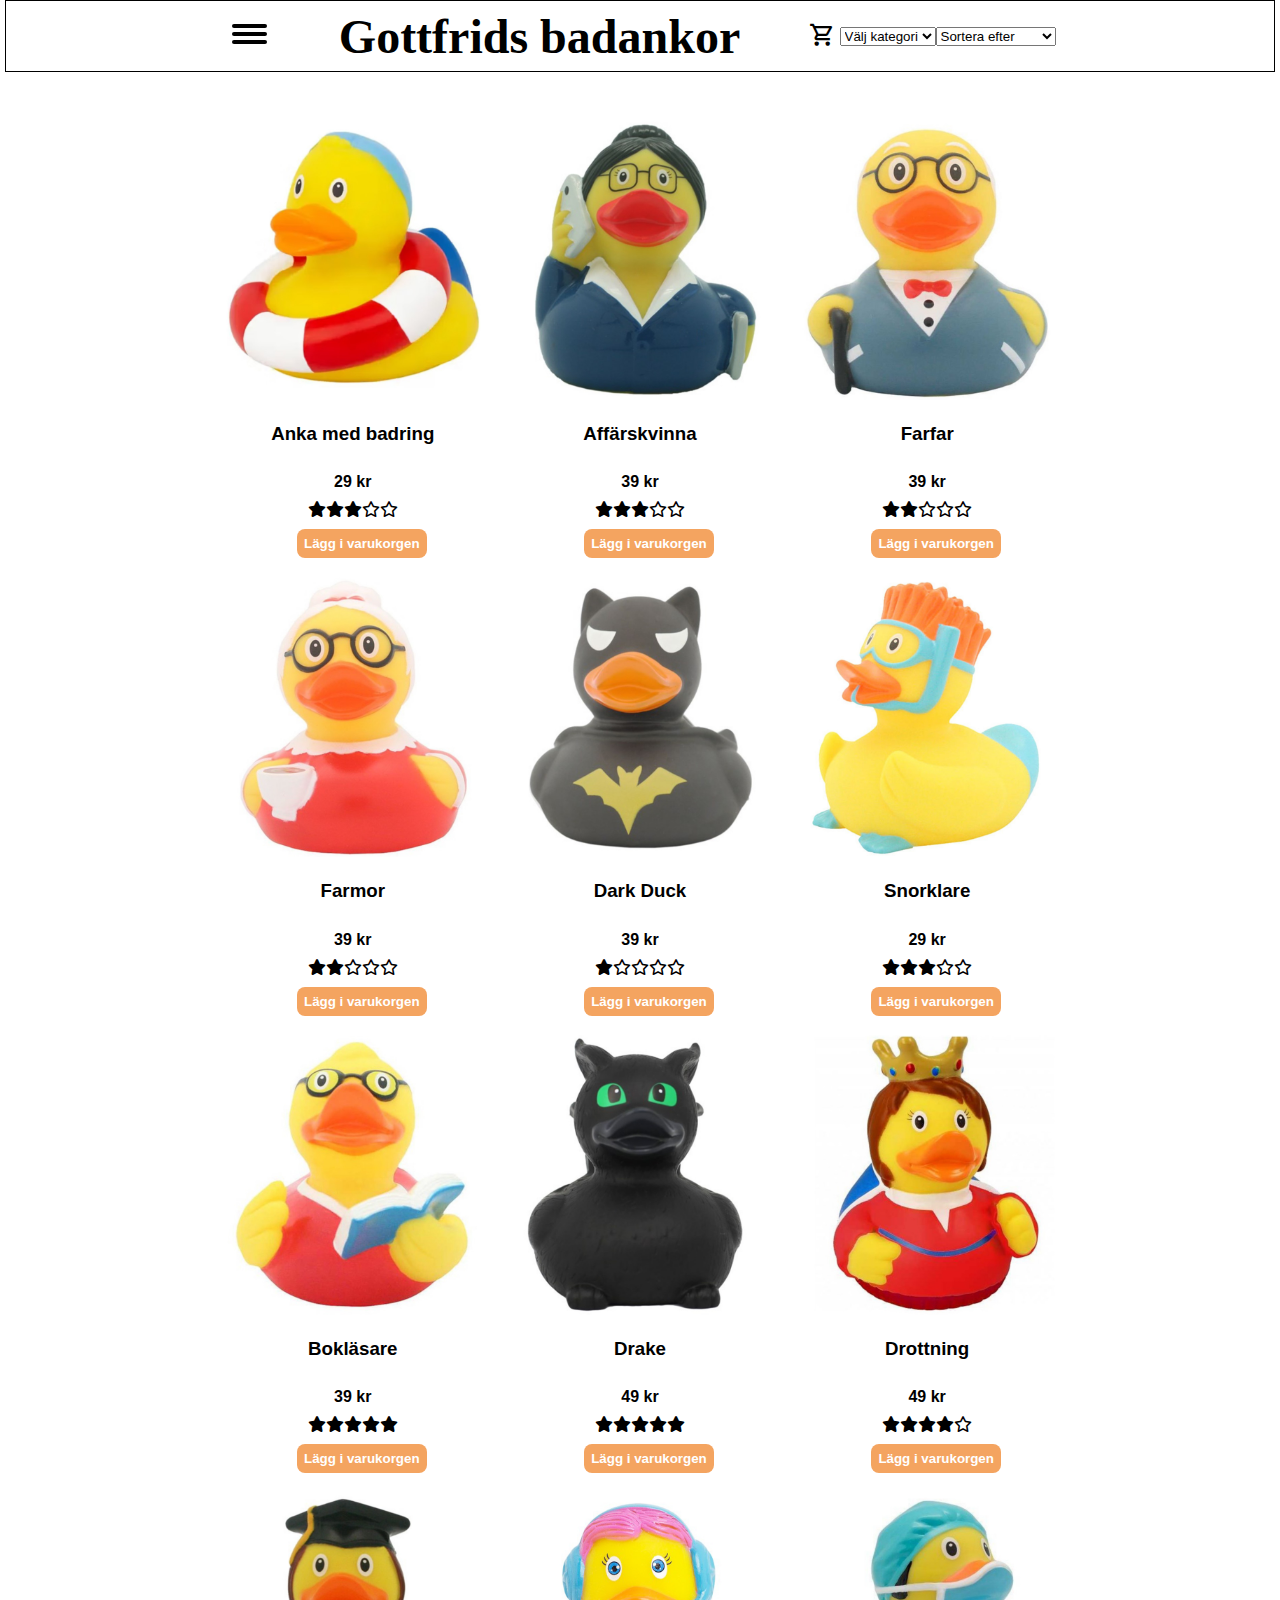
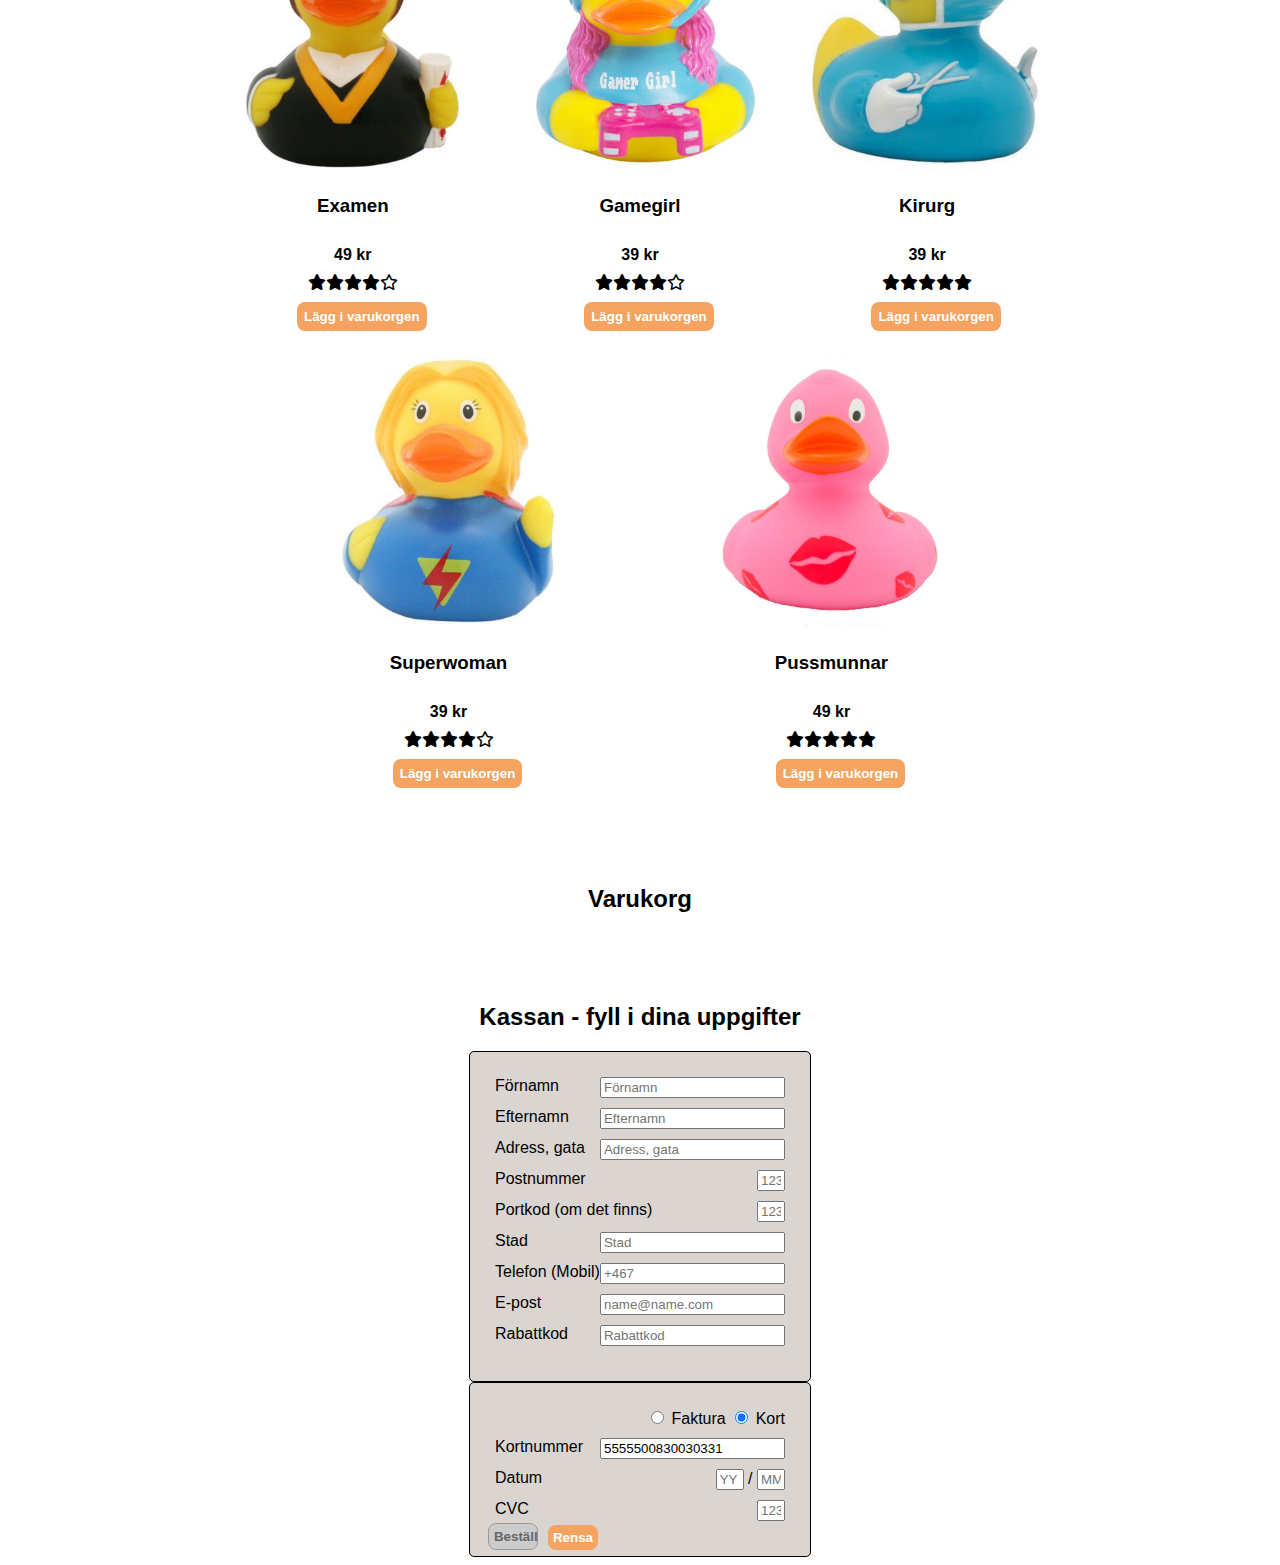
==== index.html @ aa9d6c92 "dropdown för sort och filter" ====
<!DOCTYPE html>
<html lang="en">
<head>
    <meta charset="UTF-8">
    <meta name="viewport" content="width=device-width, initial-scale=1.0">
    <meta property="og:title" content="">
    <meta property="og:description" content="">
    <meta property="og:image" content="">
    <link rel="stylesheet" href="css/style.css" type="text/css">
    <link rel="stylesheet" href="https://fonts.googleapis.com/css2?family=Material+Symbols+Outlined:opsz,wght,FILL,GRAD@24,400,0,0" /> <!--Shopping cart-->
    <link rel="stylesheet" href="https://fonts.googleapis.com/css2?family=Material+Symbols+Outlined:opsz,wght,FILL,GRAD@24,400,0,0" />
    <link rel="stylesheet" href="https://cdnjs.cloudflare.com/ajax/libs/font-awesome/6.0.0/css/all.min.css" crossorigin="anonymous">
    
    <title>Gottfrids badankor</title>
</head>
<body>
 <header>
  <nav>  
    <button id="toggleMenu" class="toggleMenu" aria-label="Öppna meny">
        <span></span>
        <span></span>
        <span></span>
      </button>
    <h1>Gottfrids badankor</h1>
    <div id="cartMenu" class="cart-menu"></div>
    <div id="cartContainer" class="cart-container"> <!-- New container for cart icon -->
      
      <a href="#cart">
          <button id="cartIcon" class="material-symbols-outlined cart-icon">
              shopping_cart
          </button>
      </a>
  </div>
  <!--
  <button id="sortAlphaBtn">Sortera efter namn</button>
  <button id="sortRatingUpBtn">Sortera upp efter rating</button>
  <button id="sortRatingDownBtn">Sortera ner efter rating</button>
  <button id="sortPriceUpBtn">Billigast först</button>
  <button id="sortPriceDownBtn">Dyrast först</button>
  <button id="girlBtn">Ankor tjejer</button>
  <button id="boyBtn">Ankor killar</button>
-->
 <form id="categoryForm">
  
    <select id="categorySelect" name="Välj kategori" placeholder="Välj kategori">
      <option selected disabled>Välj kategori</option>
      <option value="all">Alla</option>
      <option value="girl">Ankor tjejer</option>
      <option value="boy">Ankor killar</option>
    </select>
 </form> 

 <form id="sortForm">
  
    <select id="sortSelect">
      <option selected disabled>Sortera efter</option>
      <option value="nameAlpha">Namn</option>
      <option value="priceLowFirst">Lägsta pris</option>
      <option value="priceHighFirst">Högsta pris</option>
      <option value="ratingLowFirst">Lägsta rankning</option>
      <option value="ratingHighFirst">Högsta rankning</option>
    </select>
 </form> 
 
  
  
  </nav>
 </header>  
 <main>
  
 <section class="void-left">dd</section>


 <section class="main-pages"> 

  <!------------------------------------ PAGE 1 - items-page ----------------------------------->
  <article class="items-page">

    <div id="duckContainer" class="duck-container"></div>
    















   
  </article> 
<!------------------------------------ PAGE 2 - shopping-cart ----------------------------------->
  <article class="shopping-cart">

    <a name="shoppingcart"><h2>Varukorg</h2></a>
    <div id="cart"></div>
    











  </article>
  <!------------------------------------ PAGE 3 - customer-data ----------------------------------->
  <article class="customer-data">


    <div><a name="checkout"><h2>Kassan - fyll i dina uppgifter</h2></a></div>



    <form class="name-address-form">
      
        <label class="card-info">
          <span class="personal-id-text">Förnamn</span>
          <input type="text" name="name" placeholder="Förnamn">
        </label>
        <label class="card-info">
          <span class="personal-id-text">Efternamn</span>
          <input type="text" name="name" placeholder="Efternamn">
        </label>
        <label class="card-info">
          <span class="personal-id-text">Adress, gata</span>
          <input type="text" name="address" placeholder="Adress, gata">
        </label>
        <label class="card-info">
          <span class="personal-id-text">Postnummer</span>
          <input type="number" name="zip-code" class="small" placeholder="123">
        </label>
        <label class="card-info">
          <span class="personal-id-text">Portkod (om det finns)</span>
          <input type="number" name="door-code" class="small" placeholder="1234">
        </label>
        <label class="card-info">
          <span class="personal-id-text">Stad</span>
          <input type="text" name="city" placeholder="Stad">
        </label>
        <label class="card-info">
          <span class="personal-id-text">Telefon (Mobil)</span>
          <input type="tel" name="phone" placeholder="+467" >
        </label>
        <label class="card-info">
          <span class="personal-id-text">E-post</span>
          <input type="email" name="email" placeholder="name@name.com">
        </label>
        <label class="card-info">
          <span class="personal-id-text">Rabattkod</span>
          <input type="text" id="discountCode" name="rabattkod" placeholder="Rabattkod">
        </label>

     <!-- <div class="form-buttons">
        <label>
          <input class="cancel-button" type="reset" value="Rensa">
        </label>
        <label>
          <input class="request-button" type="submit" value="Gå vidare">
      </label>
  </div>-->
    </form>

    <form>
      <div class="payment-options">                                         <!-- Payment - options  -->
        <div class="selector">
          <input  type="radio" name="payment-option" value="invoice">      <!--Faktura INPUT-->
          <span>Faktura</span>                                            <!--Faktura Text-->
      
          <input type="radio" name="payment-option" value="2222405343248877" checked>         <!--Kort INPUT-->
          <span>Kort</span>                                                                   <!--Kort Text-->
        </div>
      
        <div class="invoice hidden" id="invoice">
          <span class="personal-id-text">Personnummer</span>                                         <!--Personnummer Text-->
          <input type="text" name="personal-id" id="personalId" value="19720404-1234">               <!--Personnummer INPUT-->
        </div>
      
        <div class="card" id="card">
          <label class="card-info">
            <span class="card-number-text">Kortnummer</span>                                             <!--Kortnummer Text-->
            <input type="number" id="creditCardNumber" value="5555500830030331">                            <!--Kortnummer INPUT-->
          </label>
          <label class="card-info">
            <span class="card-date-text">Datum</span>
            <input type="number" class="small" placeholder="YY" id="creditCardYear"> / <input type="number" class="small" placeholder="MM" id="creditCardMonth">
          </label>
          <label class="card-cvc">
            <span class="cvc-text">CVC</span>
            <input type="number" class="small" placeholder="123" id="creditCardCvc">
          </label>
        </div>
        <button class="order-btn" id="orderBtn" disabled>Beställ</button>
        <button class="cancel-btn" type="reset" id="cancelBtn">Rensa</button>
      
      </div>
  </form>
    
    
    
    










  </article>
</section>
 






 <section class="void-right">lorem ipsum</section>
</main>

<script type="module" src="js/script.js"></script>   
<!--<script type="module" src="js/hamburger.js"></script>  -->
</body>
</html>
---- css/style.css ----
header{display:flex;justify-content:center;z-index:10}nav{display:flex;flex-direction:row;justify-content:center;align-items:center;border:1px solid #000;background-color:#fff;width:99vw;position:fixed;margin:0;top:0}h1{font-family:"Times New Roman",Times,serif;font-size:2rem;padding-left:10%;padding-right:10%}.toggleMenu{border-radius:8px;border:0;cursor:pointer;padding:4px 8px;color:#fff;background:rgba(0,0,0,0)}.toggleMenu span{display:block;background-color:#000;width:35px;height:4px;border-radius:4px;margin-bottom:4px}.toggleMenuopen span:nth-child(2){display:none}.toggleMenuopen span:nth-child(1){transform:rotate(45deg)}.toggleMenuopen span:nth-child(3){transform:rotate(-45deg)}.material-symbols-outlined{background-color:rgba(0,0,0,0);border:0;font-size:28px}@media screen and (min-width: 640px){h1{font-size:3rem;padding-left:5%;padding-right:5%}nav{height:70px}}@media screen and (min-width: 800px){h1{font-size:3rem;padding-left:5%;padding-right:5%}}body{background-color:#fff;font-family:Arial,Helvetica,sans-serif}h2{text-align:center;padding-top:50px}.void-left{visibility:hidden}.void-right{visibility:hidden}.main-pages{padding-top:70px;display:flex;flex-direction:column;align-items:center}.number-box{width:30px}.plus-minus{display:flex;flex-direction:columns}.minus{background-color:#000;color:#fff;font-weight:bold;border:0;height:20px;width:20px;cursor:pointer}.plus{background-color:#000;color:#fff;font-weight:bold;border:0;height:20px;width:20px;cursor:pointer}.add-to-cart{background-color:#f4a460;color:#fff;font-weight:bold;border:0;margin-left:18px;padding:7px;border-radius:8px;cursor:pointer}.amount-between{display:flex;align-items:center;justify-content:center;width:20px;height:20px;border:none;text-align:center}.material-symbols-outlined{cursor:pointer}input::-webkit-outer-spin-button,input::-webkit-inner-spin-button{-webkit-appearance:none;margin:0}input[type=number]{-moz-appearance:textfield}.img-price-amount-info{display:flex;flex-direction:column;justify-content:center;align-items:center;margin:2px;padding-bottom:15px}.price{font-weight:bold;margin-top:10px;margin-bottom:10px}.rating{margin-bottom:10px}.cart{display:flex;flex-direction:row;align-items:center;justify-content:space-around;width:100%}.cart-text{display:flex;flex-direction:column;padding:10px}.total{font-weight:bold;border-top:1px solid #000;padding-top:10px}.total-menu{padding-right:5px}.checkout-btn{background-color:#f4a460;color:#fff;font-weight:bold;border:0;margin-left:18px;padding:7px;border-radius:8px;width:100px;cursor:pointer}.customer-form{display:grid;gap:10px;row-gap:20px;margin-left:16px;width:250px;font-size:1rem}.name-address-form{width:300px;border:1px solid #000;border-radius:5px;display:flex;flex-direction:column;justify-content:space-between;position:relative;padding:20px;padding-bottom:30px;background-color:#dad5d1}.payment-options{width:300px;border:1px solid #000;border-radius:5px;display:flex;flex-direction:column;justify-content:space-between;position:relative;padding:20px;padding-bottom:30px;background-color:#dad5d1}.selector{padding:5px;align-self:self-end}.invoice{padding:5px;align-self:self-end}.card{display:flex;flex-direction:column;justify-content:space-between;position:relative}.card-info{padding:5px;align-self:self-end}.card-cvc{padding:5px;align-self:self-end}.order-btn{background-color:#f4a460;color:#fff;font-weight:bold;border:0;margin-left:18px;padding:5px;border-radius:8px;width:50px;cursor:pointer;position:absolute;left:0;bottom:6px}.order-btn:disabled,button[disabled]{border:1px solid #999;background-color:#ccc;color:#666}.cancel-btn{background-color:#f4a460;color:#fff;font-weight:bold;border:0;margin-left:18px;padding:5px;border-radius:8px;width:50px;cursor:pointer;position:absolute;left:60px;bottom:6px}.personal-id-text{padding-left:25px;position:absolute;left:0}.hidden{display:none}.card-number-text{padding-left:5px;position:absolute;left:0}.card-date-text{padding-left:5px;position:absolute;left:0}.cvc-text{padding-left:5px;position:absolute;left:0}.small{width:20px}.go-to-pay{background-color:#f4a460;color:#fff;font-weight:bold;border:0;margin-left:18px;padding:7px;border-radius:8px;width:120px;cursor:pointer}.cart-container{position:relative}.cart-counter{position:absolute;top:-6px;right:0px;background-color:#f4a460;color:#fff;padding:2px 6px;border-radius:20px;font-size:.8rem;font-family:"Times New Roman",Times,serif}.cart-icon{transform:scale(1.1)}@media screen and (min-width: 640px){main{display:flex;flex-direction:row}.void-left{visibility:visible;width:15%;height:100vh}.void-right{visibility:visible;width:15%;height:100vh}.main-pages{width:70%;padding-top:100px}.duck-container{display:flex;flex-direction:row;justify-content:space-evenly;flex-wrap:wrap;padding:10px}}
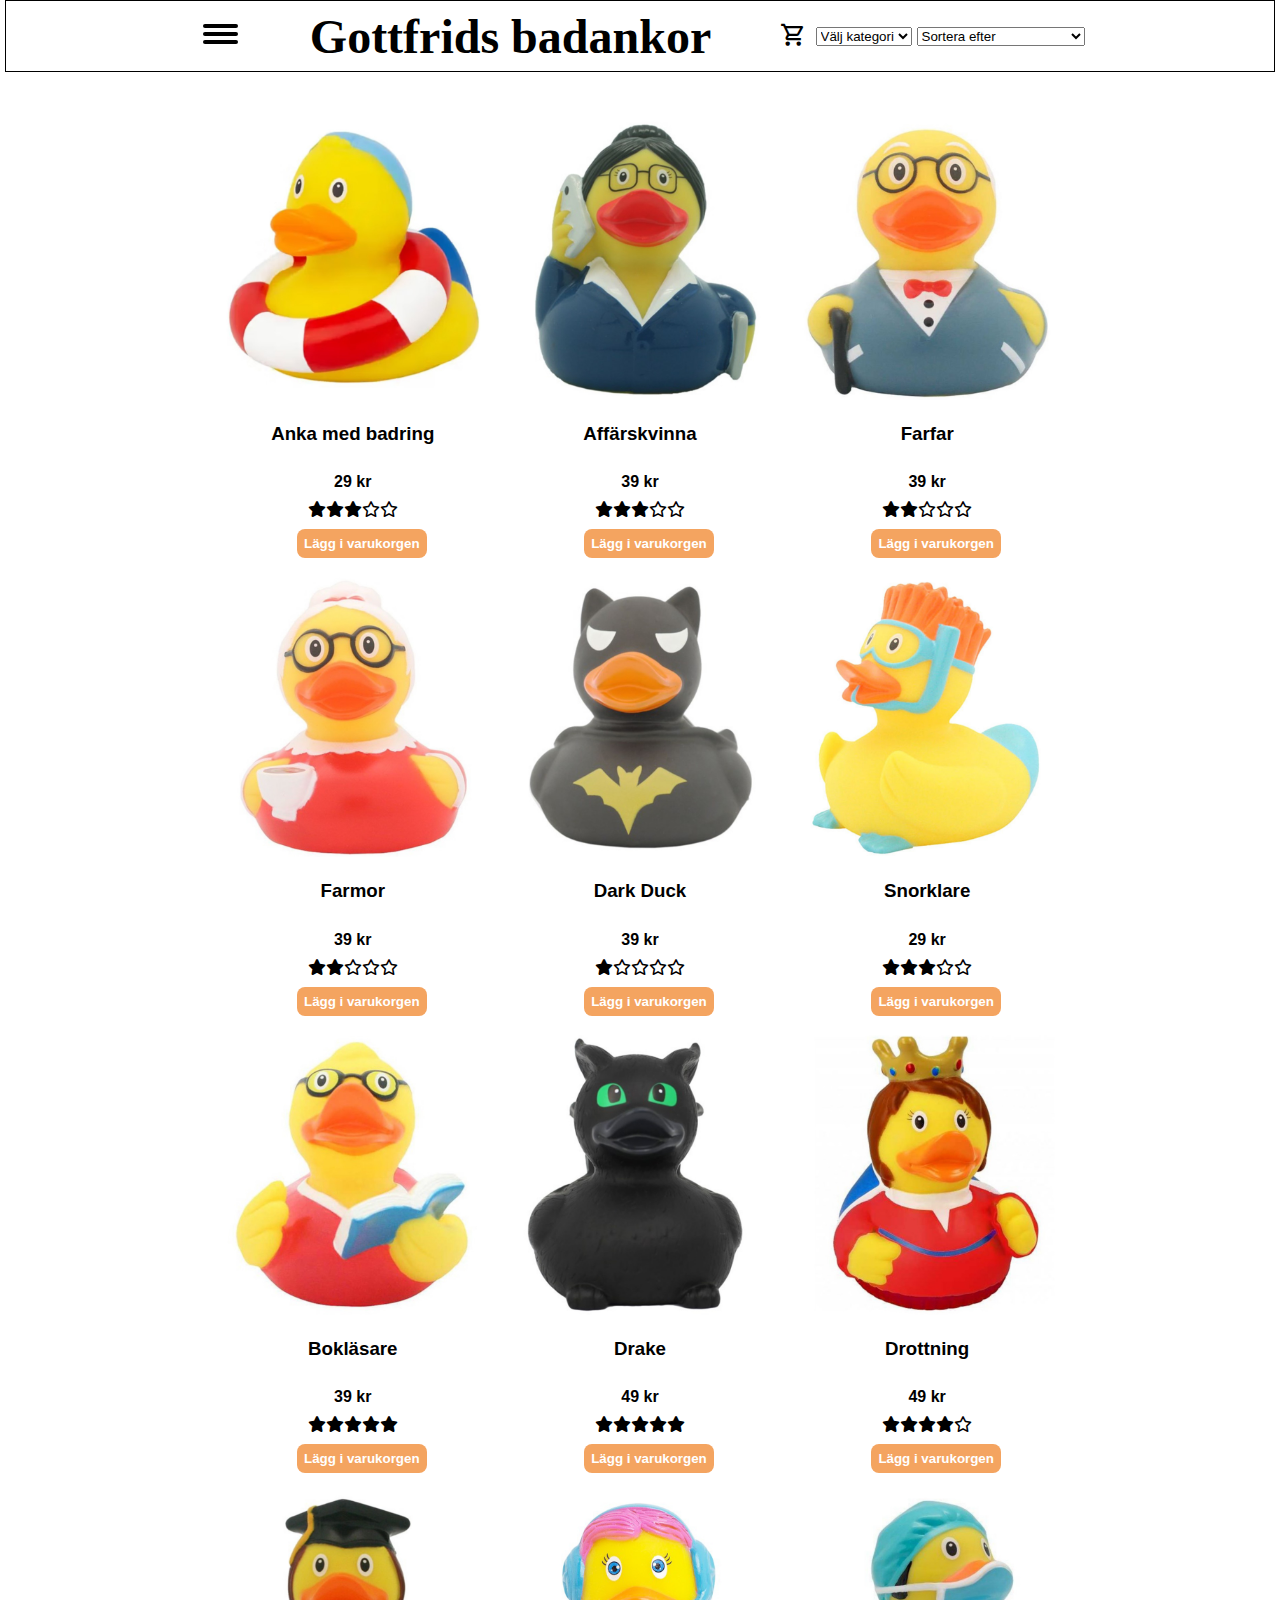
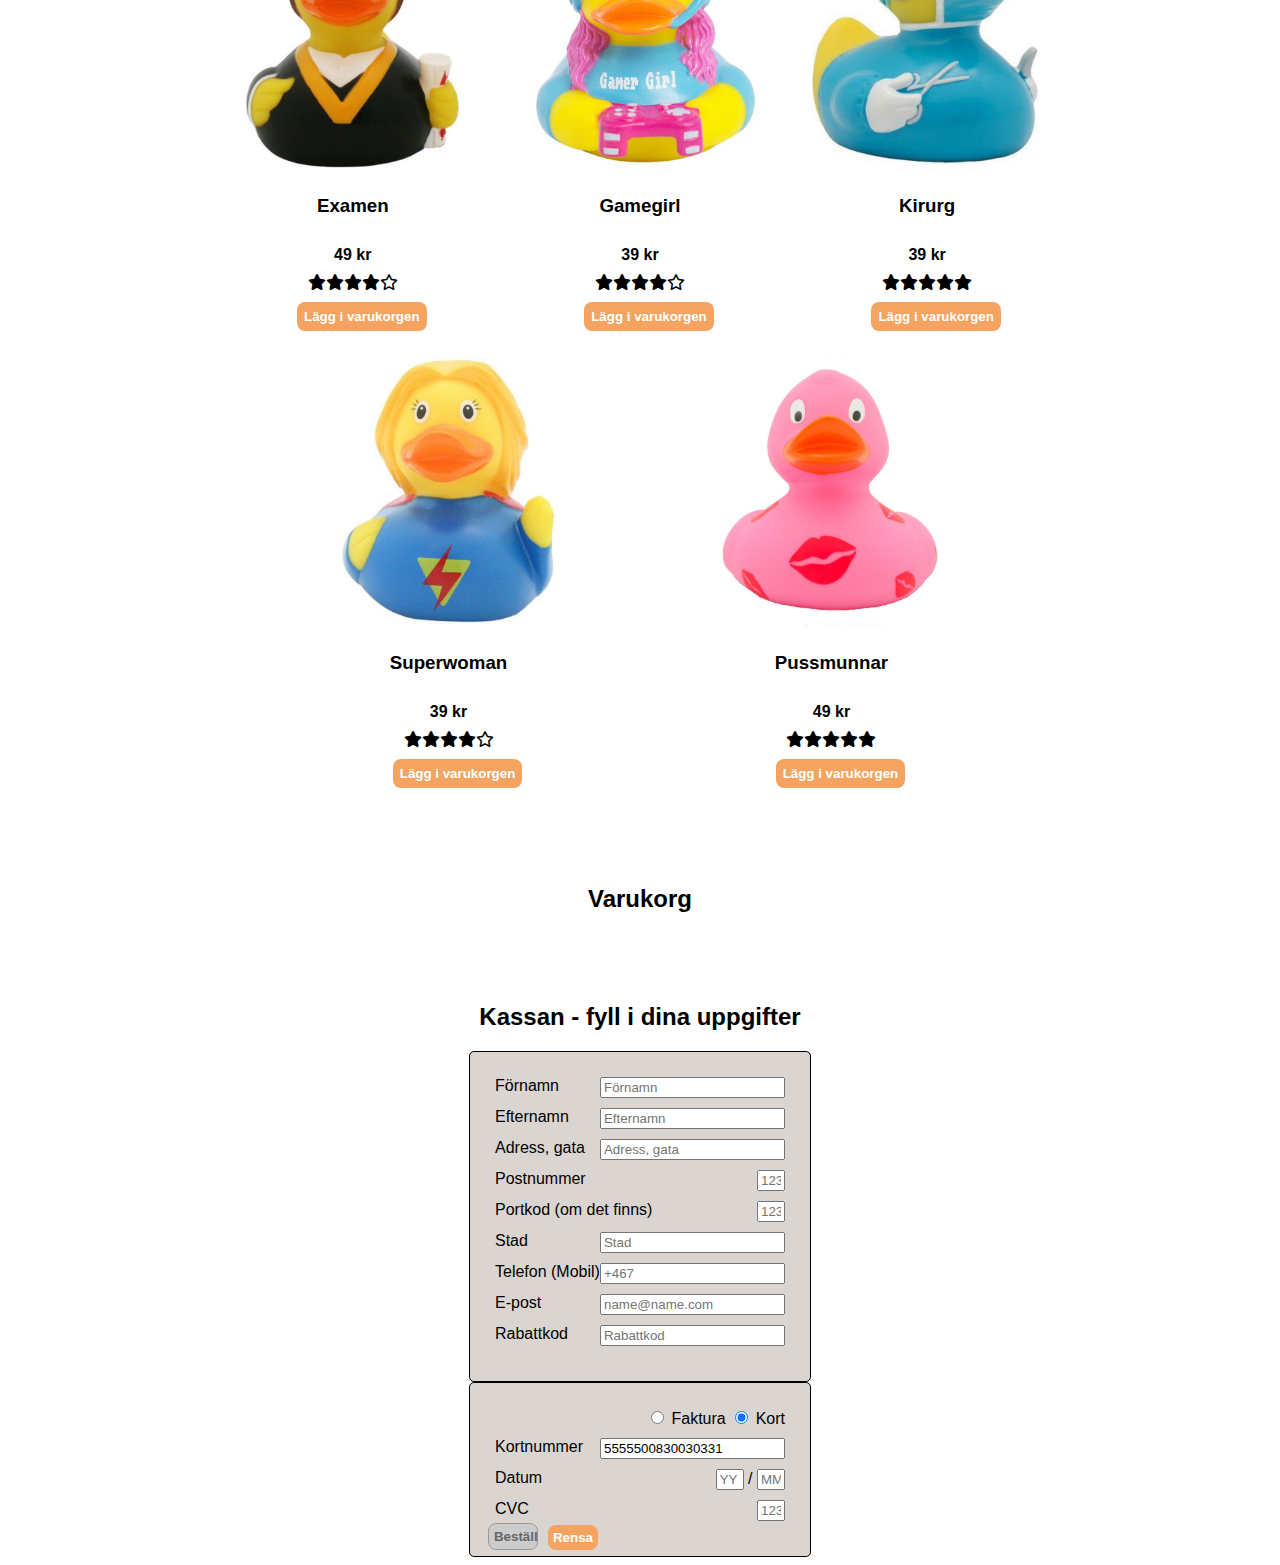
==== commit 1a0c6c35: "justeringar dropdown" ====
--- a/index.html
+++ b/index.html
@@ -31,38 +31,27 @@
           </button>
       </a>
   </div>
-  <!--
-  <button id="sortAlphaBtn">Sortera efter namn</button>
-  <button id="sortRatingUpBtn">Sortera upp efter rating</button>
-  <button id="sortRatingDownBtn">Sortera ner efter rating</button>
-  <button id="sortPriceUpBtn">Billigast först</button>
-  <button id="sortPriceDownBtn">Dyrast först</button>
-  <button id="girlBtn">Ankor tjejer</button>
-  <button id="boyBtn">Ankor killar</button>
--->
- <form id="categoryForm">
-  
+
+ <form id="categoryForm" class="form-drop-down">
     <select id="categorySelect" name="Välj kategori" placeholder="Välj kategori">
-      <option selected disabled>Välj kategori</option>
+      <option selected>Välj kategori</option>
       <option value="all">Alla</option>
       <option value="girl">Ankor tjejer</option>
       <option value="boy">Ankor killar</option>
     </select>
  </form> 
 
- <form id="sortForm">
-  
+ <form id="sortForm" class="form-drop-down">
     <select id="sortSelect">
-      <option selected disabled>Sortera efter</option>
-      <option value="nameAlpha">Namn</option>
+      <option selected>Sortera efter</option>
+      <option value="nameAlphaFirst">Namn alfabetisk ordning</option>
+      <option value="nameAlphaLast">Namn alfabetisk bakvänt</option>
       <option value="priceLowFirst">Lägsta pris</option>
       <option value="priceHighFirst">Högsta pris</option>
       <option value="ratingLowFirst">Lägsta rankning</option>
       <option value="ratingHighFirst">Högsta rankning</option>
     </select>
  </form> 
- 
-  
   
   </nav>
  </header>  
--- a/css/style.css
+++ b/css/style.css
@@ -1 +1 @@
-header{display:flex;justify-content:center;z-index:10}nav{display:flex;flex-direction:row;justify-content:center;align-items:center;border:1px solid #000;background-color:#fff;width:99vw;position:fixed;margin:0;top:0}h1{font-family:"Times New Roman",Times,serif;font-size:2rem;padding-left:10%;padding-right:10%}.toggleMenu{border-radius:8px;border:0;cursor:pointer;padding:4px 8px;color:#fff;background:rgba(0,0,0,0)}.toggleMenu span{display:block;background-color:#000;width:35px;height:4px;border-radius:4px;margin-bottom:4px}.toggleMenuopen span:nth-child(2){display:none}.toggleMenuopen span:nth-child(1){transform:rotate(45deg)}.toggleMenuopen span:nth-child(3){transform:rotate(-45deg)}.material-symbols-outlined{background-color:rgba(0,0,0,0);border:0;font-size:28px}@media screen and (min-width: 640px){h1{font-size:3rem;padding-left:5%;padding-right:5%}nav{height:70px}}@media screen and (min-width: 800px){h1{font-size:3rem;padding-left:5%;padding-right:5%}}body{background-color:#fff;font-family:Arial,Helvetica,sans-serif}h2{text-align:center;padding-top:50px}.void-left{visibility:hidden}.void-right{visibility:hidden}.main-pages{padding-top:70px;display:flex;flex-direction:column;align-items:center}.number-box{width:30px}.plus-minus{display:flex;flex-direction:columns}.minus{background-color:#000;color:#fff;font-weight:bold;border:0;height:20px;width:20px;cursor:pointer}.plus{background-color:#000;color:#fff;font-weight:bold;border:0;height:20px;width:20px;cursor:pointer}.add-to-cart{background-color:#f4a460;color:#fff;font-weight:bold;border:0;margin-left:18px;padding:7px;border-radius:8px;cursor:pointer}.amount-between{display:flex;align-items:center;justify-content:center;width:20px;height:20px;border:none;text-align:center}.material-symbols-outlined{cursor:pointer}input::-webkit-outer-spin-button,input::-webkit-inner-spin-button{-webkit-appearance:none;margin:0}input[type=number]{-moz-appearance:textfield}.img-price-amount-info{display:flex;flex-direction:column;justify-content:center;align-items:center;margin:2px;padding-bottom:15px}.price{font-weight:bold;margin-top:10px;margin-bottom:10px}.rating{margin-bottom:10px}.cart{display:flex;flex-direction:row;align-items:center;justify-content:space-around;width:100%}.cart-text{display:flex;flex-direction:column;padding:10px}.total{font-weight:bold;border-top:1px solid #000;padding-top:10px}.total-menu{padding-right:5px}.checkout-btn{background-color:#f4a460;color:#fff;font-weight:bold;border:0;margin-left:18px;padding:7px;border-radius:8px;width:100px;cursor:pointer}.customer-form{display:grid;gap:10px;row-gap:20px;margin-left:16px;width:250px;font-size:1rem}.name-address-form{width:300px;border:1px solid #000;border-radius:5px;display:flex;flex-direction:column;justify-content:space-between;position:relative;padding:20px;padding-bottom:30px;background-color:#dad5d1}.payment-options{width:300px;border:1px solid #000;border-radius:5px;display:flex;flex-direction:column;justify-content:space-between;position:relative;padding:20px;padding-bottom:30px;background-color:#dad5d1}.selector{padding:5px;align-self:self-end}.invoice{padding:5px;align-self:self-end}.card{display:flex;flex-direction:column;justify-content:space-between;position:relative}.card-info{padding:5px;align-self:self-end}.card-cvc{padding:5px;align-self:self-end}.order-btn{background-color:#f4a460;color:#fff;font-weight:bold;border:0;margin-left:18px;padding:5px;border-radius:8px;width:50px;cursor:pointer;position:absolute;left:0;bottom:6px}.order-btn:disabled,button[disabled]{border:1px solid #999;background-color:#ccc;color:#666}.cancel-btn{background-color:#f4a460;color:#fff;font-weight:bold;border:0;margin-left:18px;padding:5px;border-radius:8px;width:50px;cursor:pointer;position:absolute;left:60px;bottom:6px}.personal-id-text{padding-left:25px;position:absolute;left:0}.hidden{display:none}.card-number-text{padding-left:5px;position:absolute;left:0}.card-date-text{padding-left:5px;position:absolute;left:0}.cvc-text{padding-left:5px;position:absolute;left:0}.small{width:20px}.go-to-pay{background-color:#f4a460;color:#fff;font-weight:bold;border:0;margin-left:18px;padding:7px;border-radius:8px;width:120px;cursor:pointer}.cart-container{position:relative}.cart-counter{position:absolute;top:-6px;right:0px;background-color:#f4a460;color:#fff;padding:2px 6px;border-radius:20px;font-size:.8rem;font-family:"Times New Roman",Times,serif}.cart-icon{transform:scale(1.1)}@media screen and (min-width: 640px){main{display:flex;flex-direction:row}.void-left{visibility:visible;width:15%;height:100vh}.void-right{visibility:visible;width:15%;height:100vh}.main-pages{width:70%;padding-top:100px}.duck-container{display:flex;flex-direction:row;justify-content:space-evenly;flex-wrap:wrap;padding:10px}}+header{display:flex;justify-content:center;z-index:10}nav{display:flex;flex-direction:row;justify-content:center;align-items:center;border:1px solid #000;background-color:#fff;width:99vw;position:fixed;margin:0;top:0}.form-drop-down{padding-left:5px}h1{font-family:"Times New Roman",Times,serif;font-size:2rem;padding-left:10%;padding-right:10%}.toggleMenu{border-radius:8px;border:0;cursor:pointer;padding:4px 8px;color:#fff;background:rgba(0,0,0,0)}.toggleMenu span{display:block;background-color:#000;width:35px;height:4px;border-radius:4px;margin-bottom:4px}.toggleMenuopen span:nth-child(2){display:none}.toggleMenuopen span:nth-child(1){transform:rotate(45deg)}.toggleMenuopen span:nth-child(3){transform:rotate(-45deg)}.material-symbols-outlined{background-color:rgba(0,0,0,0);border:0;font-size:28px}@media screen and (min-width: 640px){h1{font-size:3rem;padding-left:5%;padding-right:5%}nav{height:70px}}@media screen and (min-width: 800px){h1{font-size:3rem;padding-left:5%;padding-right:5%}}body{background-color:#fff;font-family:Arial,Helvetica,sans-serif}h2{text-align:center;padding-top:50px}.void-left{visibility:hidden}.void-right{visibility:hidden}.main-pages{padding-top:70px;display:flex;flex-direction:column;align-items:center}.number-box{width:30px}.plus-minus{display:flex;flex-direction:columns}.minus{background-color:#000;color:#fff;font-weight:bold;border:0;height:20px;width:20px;cursor:pointer}.plus{background-color:#000;color:#fff;font-weight:bold;border:0;height:20px;width:20px;cursor:pointer}.add-to-cart{background-color:#f4a460;color:#fff;font-weight:bold;border:0;margin-left:18px;padding:7px;border-radius:8px;cursor:pointer}.amount-between{display:flex;align-items:center;justify-content:center;width:20px;height:20px;border:none;text-align:center}.material-symbols-outlined{cursor:pointer}input::-webkit-outer-spin-button,input::-webkit-inner-spin-button{-webkit-appearance:none;margin:0}input[type=number]{-moz-appearance:textfield}.img-price-amount-info{display:flex;flex-direction:column;justify-content:center;align-items:center;margin:2px;padding-bottom:15px}.price{font-weight:bold;margin-top:10px;margin-bottom:10px}.rating{margin-bottom:10px}.cart{display:flex;flex-direction:row;align-items:center;justify-content:space-around;width:100%}.cart-text{display:flex;flex-direction:column;padding:10px}.total{font-weight:bold;border-top:1px solid #000;padding-top:10px}.total-menu{padding-right:5px}.checkout-btn{background-color:#f4a460;color:#fff;font-weight:bold;border:0;margin-left:18px;padding:7px;border-radius:8px;width:100px;cursor:pointer}.customer-form{display:grid;gap:10px;row-gap:20px;margin-left:16px;width:250px;font-size:1rem}.name-address-form{width:300px;border:1px solid #000;border-radius:5px;display:flex;flex-direction:column;justify-content:space-between;position:relative;padding:20px;padding-bottom:30px;background-color:#dad5d1}.payment-options{width:300px;border:1px solid #000;border-radius:5px;display:flex;flex-direction:column;justify-content:space-between;position:relative;padding:20px;padding-bottom:30px;background-color:#dad5d1}.selector{padding:5px;align-self:self-end}.invoice{padding:5px;align-self:self-end}.card{display:flex;flex-direction:column;justify-content:space-between;position:relative}.card-info{padding:5px;align-self:self-end}.card-cvc{padding:5px;align-self:self-end}.order-btn{background-color:#f4a460;color:#fff;font-weight:bold;border:0;margin-left:18px;padding:5px;border-radius:8px;width:50px;cursor:pointer;position:absolute;left:0;bottom:6px}.order-btn:disabled,button[disabled]{border:1px solid #999;background-color:#ccc;color:#666}.cancel-btn{background-color:#f4a460;color:#fff;font-weight:bold;border:0;margin-left:18px;padding:5px;border-radius:8px;width:50px;cursor:pointer;position:absolute;left:60px;bottom:6px}.personal-id-text{padding-left:25px;position:absolute;left:0}.hidden{display:none}.card-number-text{padding-left:5px;position:absolute;left:0}.card-date-text{padding-left:5px;position:absolute;left:0}.cvc-text{padding-left:5px;position:absolute;left:0}.small{width:20px}.go-to-pay{background-color:#f4a460;color:#fff;font-weight:bold;border:0;margin-left:18px;padding:7px;border-radius:8px;width:120px;cursor:pointer}.cart-container{position:relative}.cart-counter{position:absolute;top:-6px;right:0px;background-color:#f4a460;color:#fff;padding:2px 6px;border-radius:20px;font-size:.8rem;font-family:"Times New Roman",Times,serif}.cart-icon{transform:scale(1.1)}@media screen and (min-width: 640px){main{display:flex;flex-direction:row}.void-left{visibility:visible;width:15%;height:100vh}.void-right{visibility:visible;width:15%;height:100vh}.main-pages{width:70%;padding-top:100px}.duck-container{display:flex;flex-direction:row;justify-content:space-evenly;flex-wrap:wrap;padding:10px}}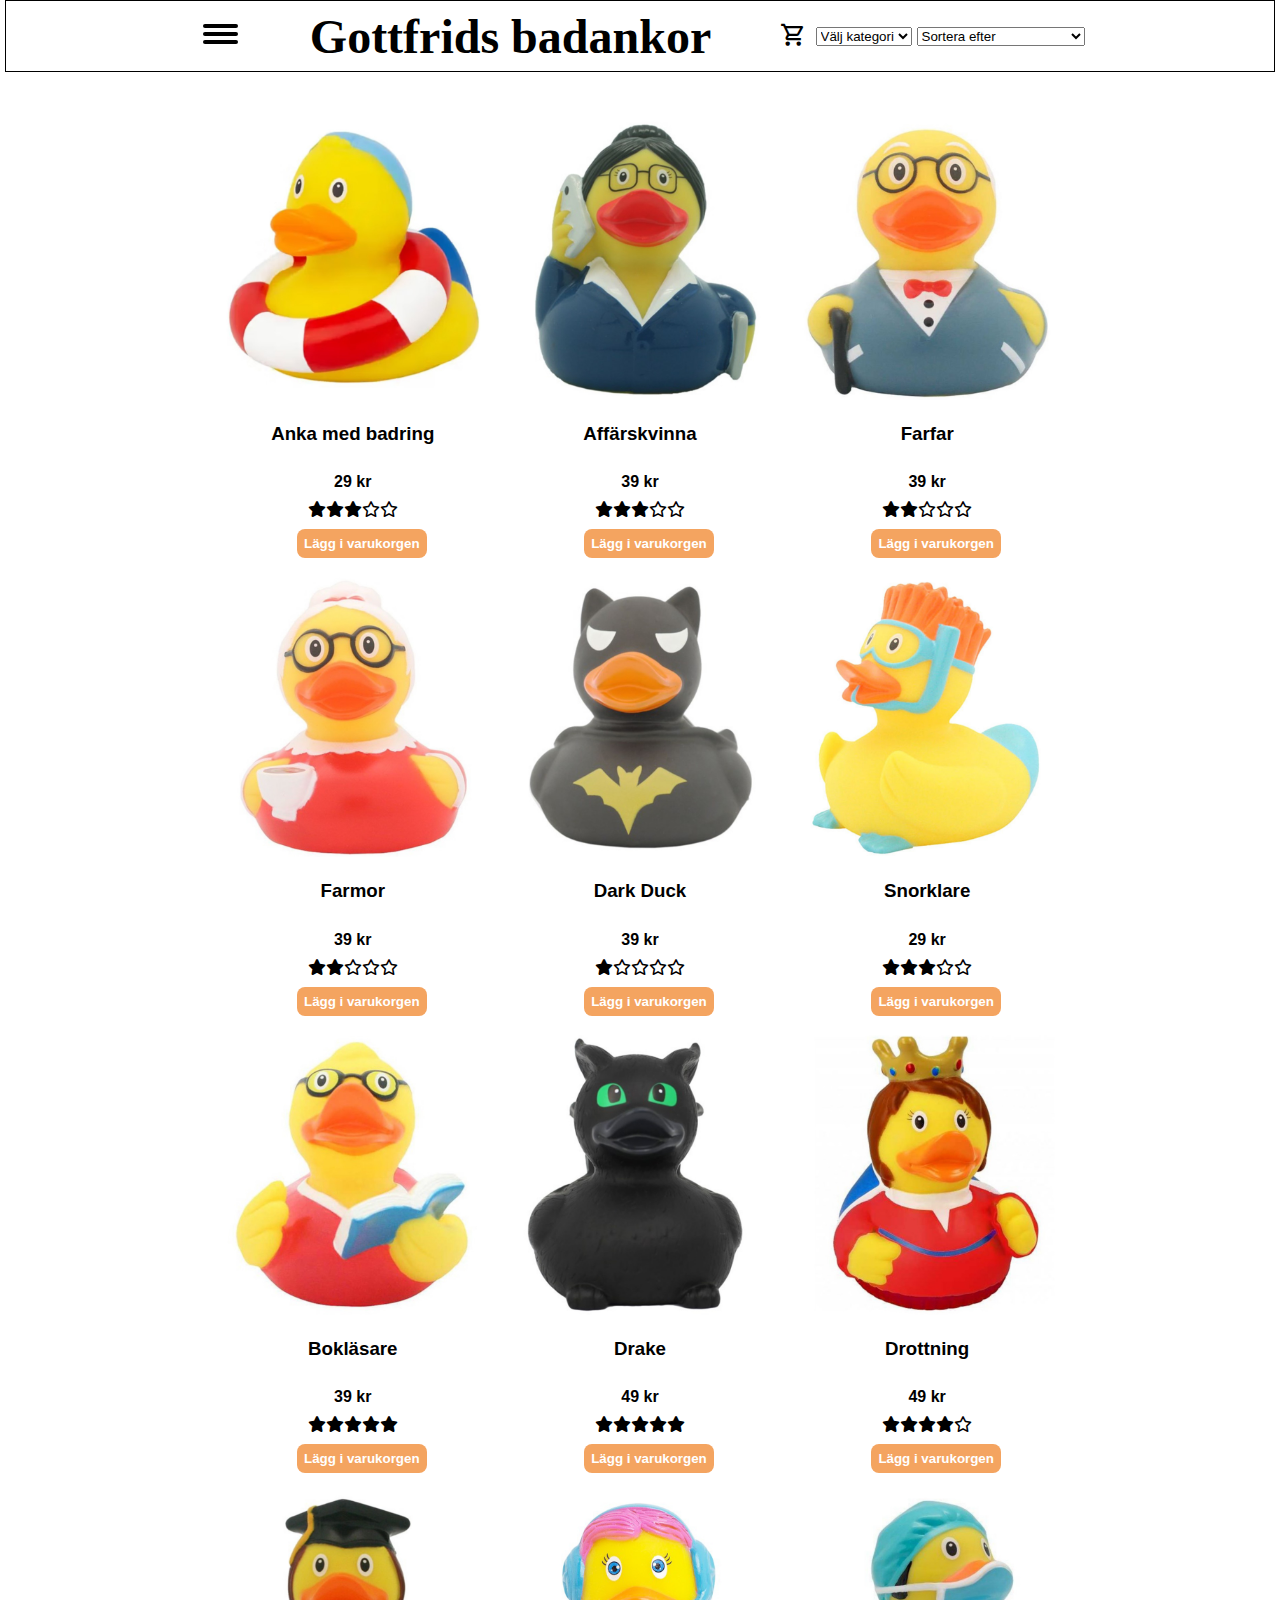
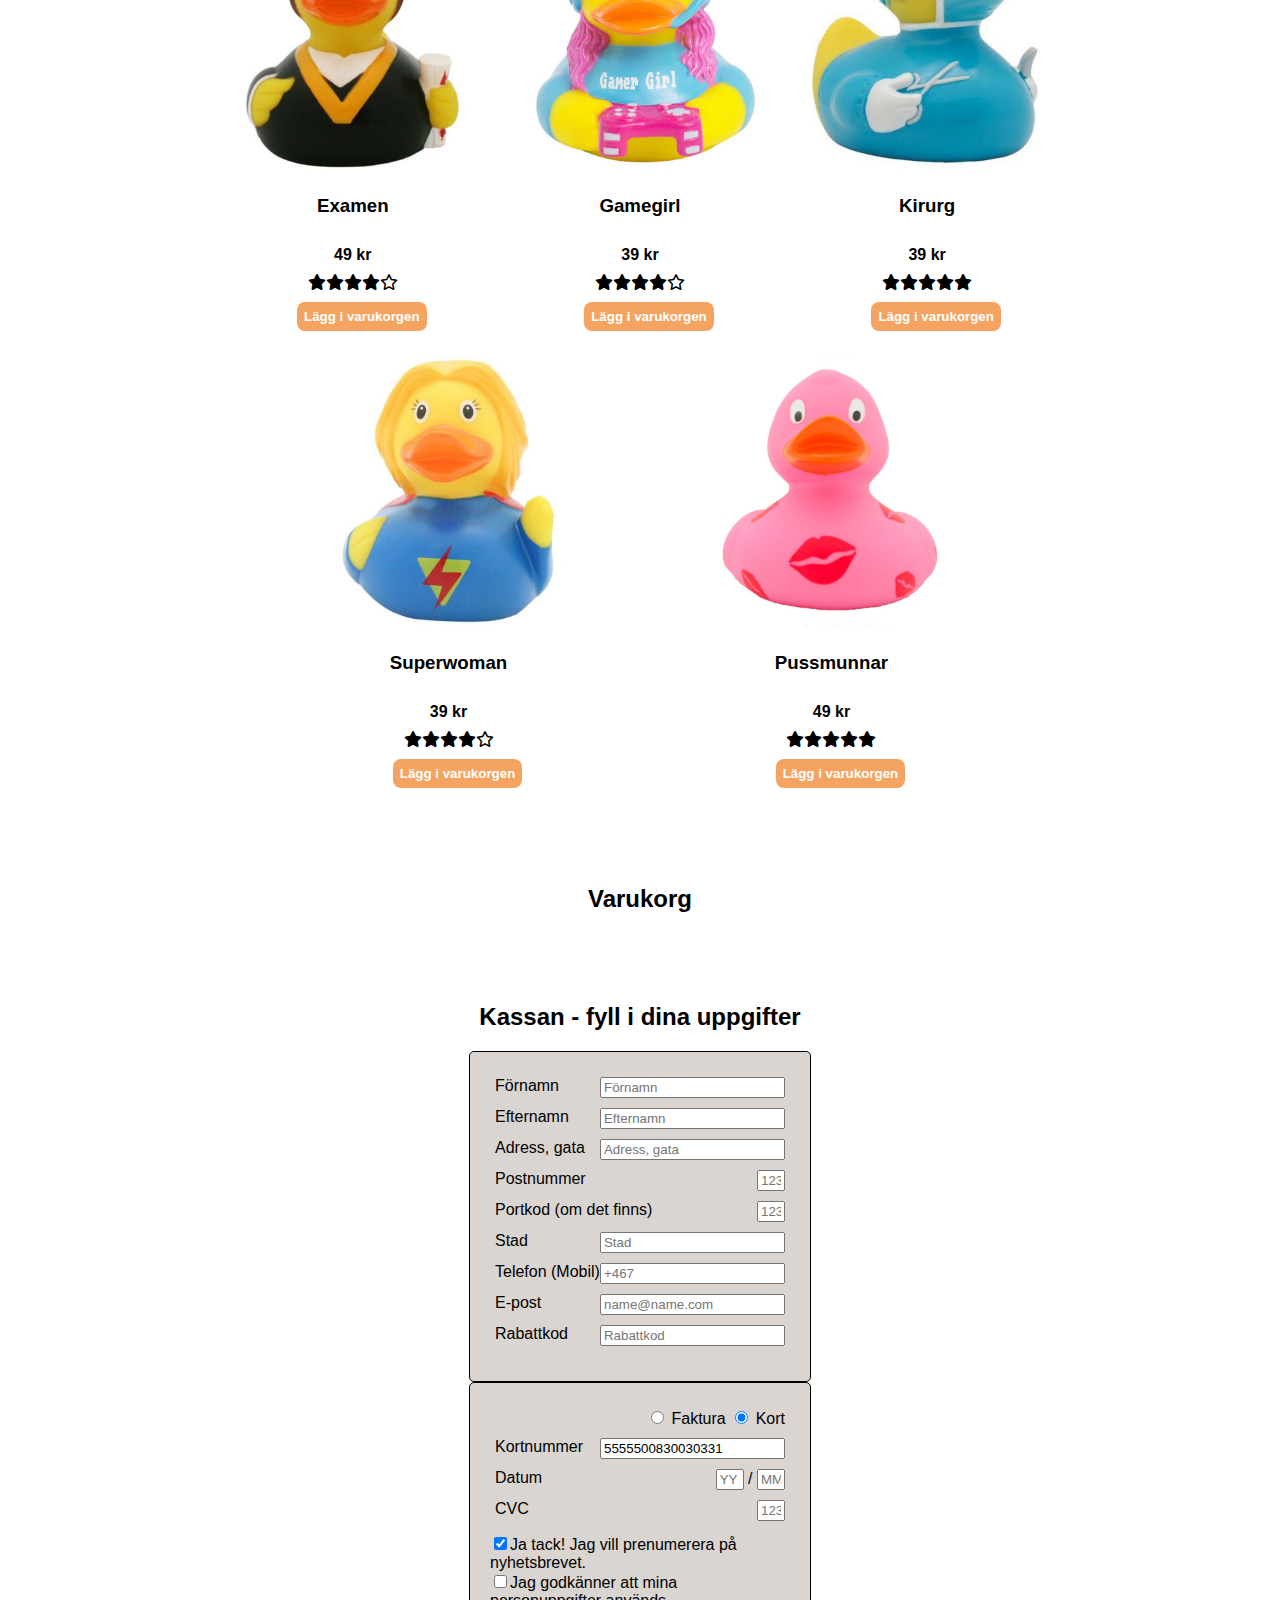
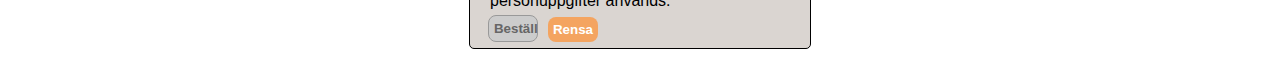
==== commit 7b05fc4f: "måndagsrabatten" ====
--- a/index.html
+++ b/index.html
@@ -188,6 +188,10 @@
             <input type="number" class="small" placeholder="123" id="creditCardCvc">
           </label>
         </div>
+        <div class="checkboxes">
+          <div><input type="checkbox" checked><label>Ja tack! Jag vill prenumerera på nyhetsbrevet.</label></div>
+          <div><input type="checkbox"><label>Jag godkänner att mina personuppgifter används.</label></div>
+        </div>
         <button class="order-btn" id="orderBtn" disabled>Beställ</button>
         <button class="cancel-btn" type="reset" id="cancelBtn">Rensa</button>
       
@@ -219,7 +223,7 @@
  <section class="void-right">lorem ipsum</section>
 </main>
 
-<script type="module" src="js/script.js"></script>   
-<!--<script type="module" src="js/hamburger.js"></script>  -->
+<script type="module" src="js/script.mjs"></script>   
+<script type="module" src="js/ducks.mjs"></script> 
 </body>
 </html>--- a/css/style.css
+++ b/css/style.css
@@ -1 +1 @@
-header{display:flex;justify-content:center;z-index:10}nav{display:flex;flex-direction:row;justify-content:center;align-items:center;border:1px solid #000;background-color:#fff;width:99vw;position:fixed;margin:0;top:0}.form-drop-down{padding-left:5px}h1{font-family:"Times New Roman",Times,serif;font-size:2rem;padding-left:10%;padding-right:10%}.toggleMenu{border-radius:8px;border:0;cursor:pointer;padding:4px 8px;color:#fff;background:rgba(0,0,0,0)}.toggleMenu span{display:block;background-color:#000;width:35px;height:4px;border-radius:4px;margin-bottom:4px}.toggleMenuopen span:nth-child(2){display:none}.toggleMenuopen span:nth-child(1){transform:rotate(45deg)}.toggleMenuopen span:nth-child(3){transform:rotate(-45deg)}.material-symbols-outlined{background-color:rgba(0,0,0,0);border:0;font-size:28px}@media screen and (min-width: 640px){h1{font-size:3rem;padding-left:5%;padding-right:5%}nav{height:70px}}@media screen and (min-width: 800px){h1{font-size:3rem;padding-left:5%;padding-right:5%}}body{background-color:#fff;font-family:Arial,Helvetica,sans-serif}h2{text-align:center;padding-top:50px}.void-left{visibility:hidden}.void-right{visibility:hidden}.main-pages{padding-top:70px;display:flex;flex-direction:column;align-items:center}.number-box{width:30px}.plus-minus{display:flex;flex-direction:columns}.minus{background-color:#000;color:#fff;font-weight:bold;border:0;height:20px;width:20px;cursor:pointer}.plus{background-color:#000;color:#fff;font-weight:bold;border:0;height:20px;width:20px;cursor:pointer}.add-to-cart{background-color:#f4a460;color:#fff;font-weight:bold;border:0;margin-left:18px;padding:7px;border-radius:8px;cursor:pointer}.amount-between{display:flex;align-items:center;justify-content:center;width:20px;height:20px;border:none;text-align:center}.material-symbols-outlined{cursor:pointer}input::-webkit-outer-spin-button,input::-webkit-inner-spin-button{-webkit-appearance:none;margin:0}input[type=number]{-moz-appearance:textfield}.img-price-amount-info{display:flex;flex-direction:column;justify-content:center;align-items:center;margin:2px;padding-bottom:15px}.price{font-weight:bold;margin-top:10px;margin-bottom:10px}.rating{margin-bottom:10px}.cart{display:flex;flex-direction:row;align-items:center;justify-content:space-around;width:100%}.cart-text{display:flex;flex-direction:column;padding:10px}.total{font-weight:bold;border-top:1px solid #000;padding-top:10px}.total-menu{padding-right:5px}.checkout-btn{background-color:#f4a460;color:#fff;font-weight:bold;border:0;margin-left:18px;padding:7px;border-radius:8px;width:100px;cursor:pointer}.customer-form{display:grid;gap:10px;row-gap:20px;margin-left:16px;width:250px;font-size:1rem}.name-address-form{width:300px;border:1px solid #000;border-radius:5px;display:flex;flex-direction:column;justify-content:space-between;position:relative;padding:20px;padding-bottom:30px;background-color:#dad5d1}.payment-options{width:300px;border:1px solid #000;border-radius:5px;display:flex;flex-direction:column;justify-content:space-between;position:relative;padding:20px;padding-bottom:30px;background-color:#dad5d1}.selector{padding:5px;align-self:self-end}.invoice{padding:5px;align-self:self-end}.card{display:flex;flex-direction:column;justify-content:space-between;position:relative}.card-info{padding:5px;align-self:self-end}.card-cvc{padding:5px;align-self:self-end}.order-btn{background-color:#f4a460;color:#fff;font-weight:bold;border:0;margin-left:18px;padding:5px;border-radius:8px;width:50px;cursor:pointer;position:absolute;left:0;bottom:6px}.order-btn:disabled,button[disabled]{border:1px solid #999;background-color:#ccc;color:#666}.cancel-btn{background-color:#f4a460;color:#fff;font-weight:bold;border:0;margin-left:18px;padding:5px;border-radius:8px;width:50px;cursor:pointer;position:absolute;left:60px;bottom:6px}.personal-id-text{padding-left:25px;position:absolute;left:0}.hidden{display:none}.card-number-text{padding-left:5px;position:absolute;left:0}.card-date-text{padding-left:5px;position:absolute;left:0}.cvc-text{padding-left:5px;position:absolute;left:0}.small{width:20px}.go-to-pay{background-color:#f4a460;color:#fff;font-weight:bold;border:0;margin-left:18px;padding:7px;border-radius:8px;width:120px;cursor:pointer}.cart-container{position:relative}.cart-counter{position:absolute;top:-6px;right:0px;background-color:#f4a460;color:#fff;padding:2px 6px;border-radius:20px;font-size:.8rem;font-family:"Times New Roman",Times,serif}.cart-icon{transform:scale(1.1)}@media screen and (min-width: 640px){main{display:flex;flex-direction:row}.void-left{visibility:visible;width:15%;height:100vh}.void-right{visibility:visible;width:15%;height:100vh}.main-pages{width:70%;padding-top:100px}.duck-container{display:flex;flex-direction:row;justify-content:space-evenly;flex-wrap:wrap;padding:10px}}+header{display:flex;justify-content:center;z-index:10}nav{display:flex;flex-direction:row;justify-content:center;align-items:center;border:1px solid #000;background-color:#fff;width:99vw;position:fixed;margin:0;top:0}.form-drop-down{padding-left:5px}h1{font-family:"Times New Roman",Times,serif;font-size:2rem;padding-left:10%;padding-right:10%}.toggleMenu{border-radius:8px;border:0;cursor:pointer;padding:4px 8px;color:#fff;background:rgba(0,0,0,0)}.toggleMenu span{display:block;background-color:#000;width:35px;height:4px;border-radius:4px;margin-bottom:4px}.toggleMenuopen span:nth-child(2){display:none}.toggleMenuopen span:nth-child(1){transform:rotate(45deg)}.toggleMenuopen span:nth-child(3){transform:rotate(-45deg)}.material-symbols-outlined{background-color:rgba(0,0,0,0);border:0;font-size:28px}@media screen and (min-width: 640px){h1{font-size:3rem;padding-left:5%;padding-right:5%}nav{height:70px}}@media screen and (min-width: 800px){h1{font-size:3rem;padding-left:5%;padding-right:5%}}body{background-color:#fff;font-family:Arial,Helvetica,sans-serif}h2{text-align:center;padding-top:50px}.void-left{visibility:hidden}.void-right{visibility:hidden}.main-pages{padding-top:70px;display:flex;flex-direction:column;align-items:center}.number-box{width:30px}.plus-minus{display:flex;flex-direction:columns}.minus{background-color:#000;color:#fff;font-weight:bold;border:0;height:20px;width:20px;cursor:pointer}.plus{background-color:#000;color:#fff;font-weight:bold;border:0;height:20px;width:20px;cursor:pointer}.add-to-cart{background-color:#f4a460;color:#fff;font-weight:bold;border:0;margin-left:18px;padding:7px;border-radius:8px;cursor:pointer}.amount-between{display:flex;align-items:center;justify-content:center;width:20px;height:20px;border:none;text-align:center}.material-symbols-outlined{cursor:pointer}input::-webkit-outer-spin-button,input::-webkit-inner-spin-button{-webkit-appearance:none;margin:0}input[type=number]{-moz-appearance:textfield}.img-price-amount-info{display:flex;flex-direction:column;justify-content:center;align-items:center;margin:2px;padding-bottom:15px}.price{font-weight:bold;margin-top:10px;margin-bottom:10px}.rating{margin-bottom:10px}.cart{display:flex;flex-direction:row;align-items:center;justify-content:space-around;width:100%}.cart-text{display:flex;flex-direction:column;padding:10px}.total{font-weight:bold;border-top:1px solid #000;padding-top:10px}.shipping-cost{border-top:1px dotted #000;padding-top:10px}.total-menu{padding-right:5px}.checkout-btn{background-color:#f4a460;color:#fff;font-weight:bold;border:0;margin-left:18px;padding:7px;border-radius:8px;width:100px;cursor:pointer}.customer-form{display:grid;gap:10px;row-gap:20px;margin-left:16px;width:250px;font-size:1rem}.name-address-form{width:300px;border:1px solid #000;border-radius:5px;display:flex;flex-direction:column;justify-content:space-between;position:relative;padding:20px;padding-bottom:30px;background-color:#dad5d1;z-index:-1}.payment-options{width:300px;border:1px solid #000;border-radius:5px;display:flex;flex-direction:column;justify-content:space-between;position:relative;padding:20px;padding-bottom:30px;background-color:#dad5d1}.selector{padding:5px;align-self:self-end}.invoice{padding:5px;align-self:self-end}.card{display:flex;flex-direction:column;justify-content:space-between;position:relative}.card-info{padding:5px;align-self:self-end}.card-cvc{padding:5px;align-self:self-end}.order-btn{background-color:#f4a460;color:#fff;font-weight:bold;border:0;margin-left:18px;padding:5px;border-radius:8px;width:50px;cursor:pointer;position:absolute;left:0;bottom:6px}.order-btn:disabled,button[disabled]{border:1px solid #999;background-color:#ccc;color:#666}.cancel-btn{background-color:#f4a460;color:#fff;font-weight:bold;border:0;margin-left:18px;padding:5px;border-radius:8px;width:50px;cursor:pointer;position:absolute;left:60px;bottom:6px}.personal-id-text{padding-left:25px;position:absolute;left:0}.hidden{display:none}.card-number-text{padding-left:5px;position:absolute;left:0}.card-date-text{padding-left:5px;position:absolute;left:0}.cvc-text{padding-left:5px;position:absolute;left:0}.small{width:20px}.checkboxes{display:flex;flex-direction:column;justify-content:space-around;padding-top:8px;padding-bottom:8px}.go-to-pay{background-color:#f4a460;color:#fff;font-weight:bold;border:0;margin-left:18px;padding:7px;border-radius:8px;width:120px;cursor:pointer}.cart-container{position:relative}.cart-counter{position:absolute;top:-6px;right:0px;background-color:#f4a460;color:#fff;padding:2px 6px;border-radius:20px;font-size:.8rem;font-family:"Times New Roman",Times,serif}.cart-icon{transform:scale(1.1)}@media screen and (min-width: 640px){main{display:flex;flex-direction:row}.void-left{visibility:visible;width:15%;height:100vh}.void-right{visibility:visible;width:15%;height:100vh}.main-pages{width:70%;padding-top:100px}.duck-container{display:flex;flex-direction:row;justify-content:space-evenly;flex-wrap:wrap;padding:10px}}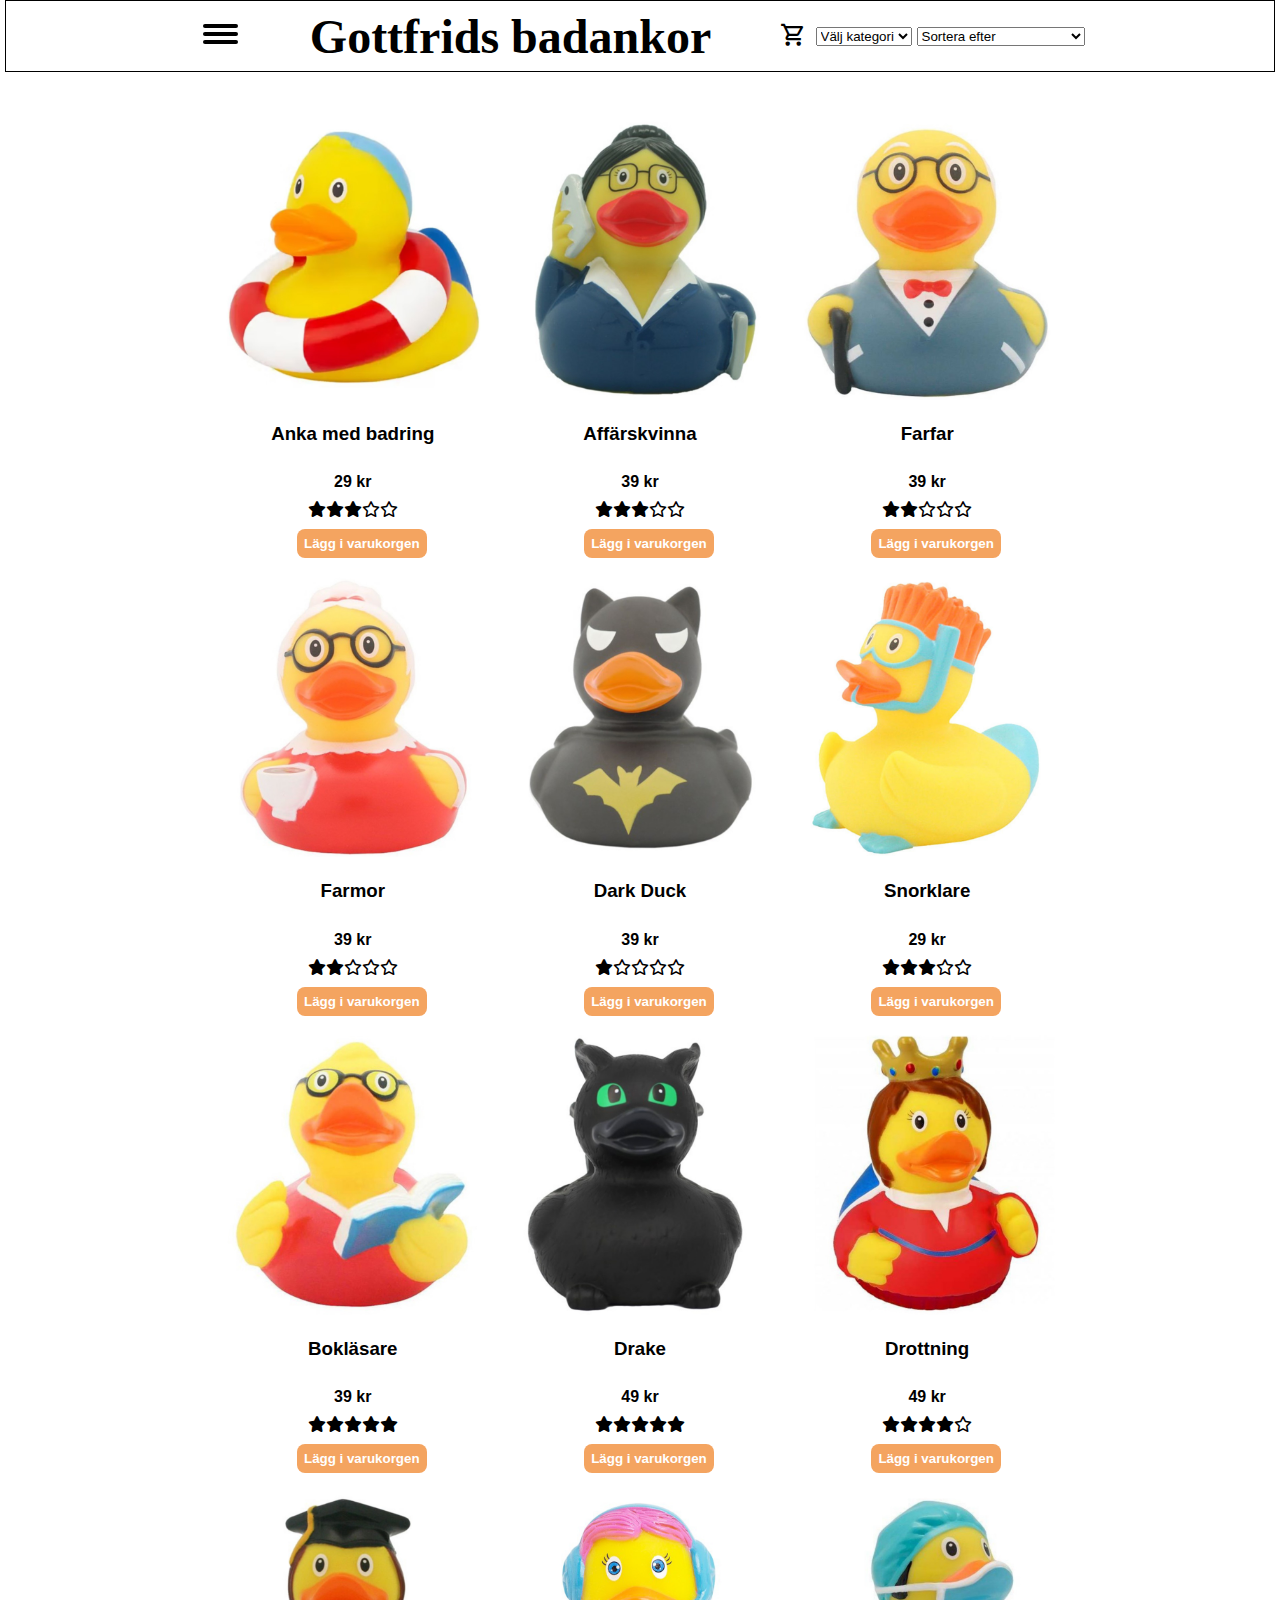
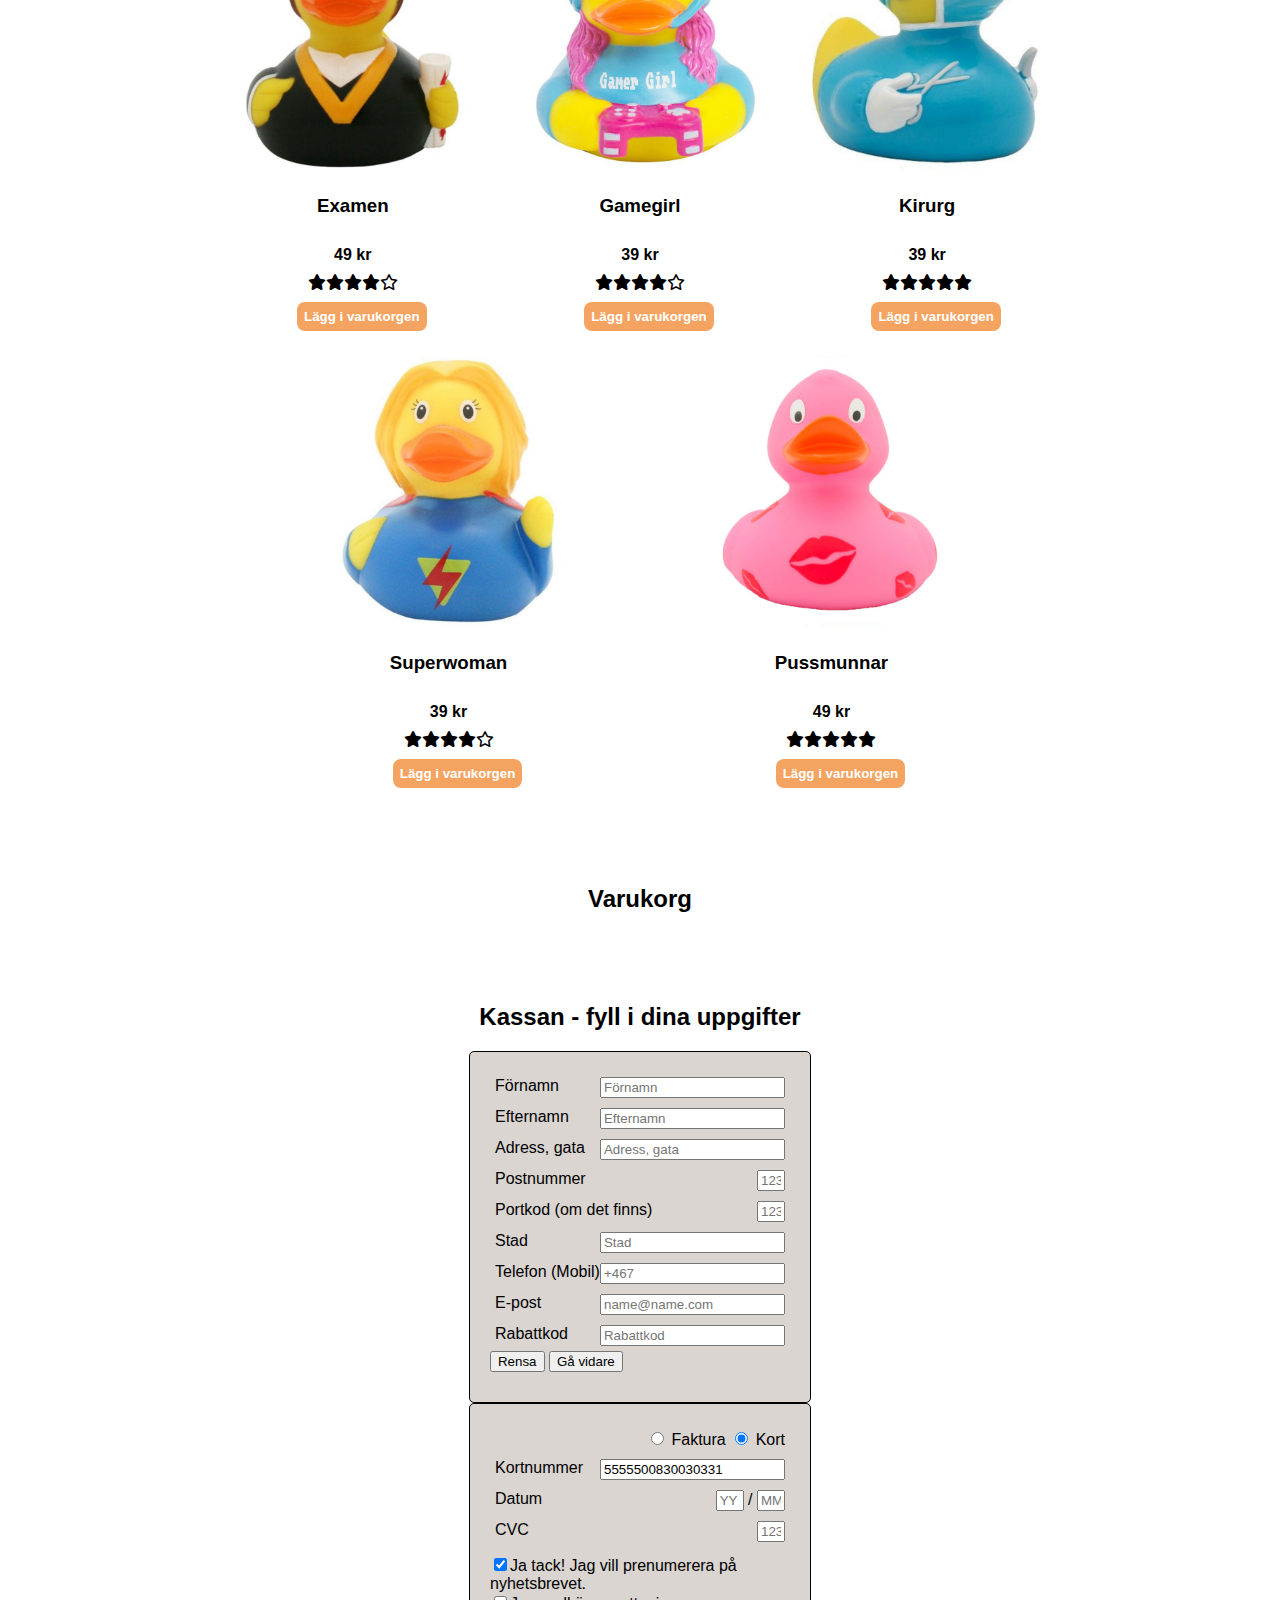
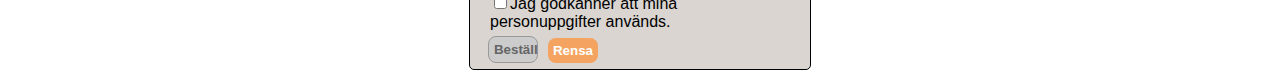
==== commit 979f613f: "timerfunktion på varukorgen" ====
--- a/index.html
+++ b/index.html
@@ -149,14 +149,14 @@
           <input type="text" id="discountCode" name="rabattkod" placeholder="Rabattkod">
         </label>
 
-     <!-- <div class="form-buttons">
+      <div class="form-buttons">
         <label>
           <input class="cancel-button" type="reset" value="Rensa">
         </label>
         <label>
           <input class="request-button" type="submit" value="Gå vidare">
       </label>
-  </div>-->
+    </div>
     </form>
 
     <form>
@@ -194,7 +194,6 @@
         </div>
         <button class="order-btn" id="orderBtn" disabled>Beställ</button>
         <button class="cancel-btn" type="reset" id="cancelBtn">Rensa</button>
-      
       </div>
   </form>
     
--- a/css/style.css
+++ b/css/style.css
@@ -1 +1 @@
-header{display:flex;justify-content:center;z-index:10}nav{display:flex;flex-direction:row;justify-content:center;align-items:center;border:1px solid #000;background-color:#fff;width:99vw;position:fixed;margin:0;top:0}.form-drop-down{padding-left:5px}h1{font-family:"Times New Roman",Times,serif;font-size:2rem;padding-left:10%;padding-right:10%}.toggleMenu{border-radius:8px;border:0;cursor:pointer;padding:4px 8px;color:#fff;background:rgba(0,0,0,0)}.toggleMenu span{display:block;background-color:#000;width:35px;height:4px;border-radius:4px;margin-bottom:4px}.toggleMenuopen span:nth-child(2){display:none}.toggleMenuopen span:nth-child(1){transform:rotate(45deg)}.toggleMenuopen span:nth-child(3){transform:rotate(-45deg)}.material-symbols-outlined{background-color:rgba(0,0,0,0);border:0;font-size:28px}@media screen and (min-width: 640px){h1{font-size:3rem;padding-left:5%;padding-right:5%}nav{height:70px}}@media screen and (min-width: 800px){h1{font-size:3rem;padding-left:5%;padding-right:5%}}body{background-color:#fff;font-family:Arial,Helvetica,sans-serif}h2{text-align:center;padding-top:50px}.void-left{visibility:hidden}.void-right{visibility:hidden}.main-pages{padding-top:70px;display:flex;flex-direction:column;align-items:center}.number-box{width:30px}.plus-minus{display:flex;flex-direction:columns}.minus{background-color:#000;color:#fff;font-weight:bold;border:0;height:20px;width:20px;cursor:pointer}.plus{background-color:#000;color:#fff;font-weight:bold;border:0;height:20px;width:20px;cursor:pointer}.add-to-cart{background-color:#f4a460;color:#fff;font-weight:bold;border:0;margin-left:18px;padding:7px;border-radius:8px;cursor:pointer}.amount-between{display:flex;align-items:center;justify-content:center;width:20px;height:20px;border:none;text-align:center}.material-symbols-outlined{cursor:pointer}input::-webkit-outer-spin-button,input::-webkit-inner-spin-button{-webkit-appearance:none;margin:0}input[type=number]{-moz-appearance:textfield}.img-price-amount-info{display:flex;flex-direction:column;justify-content:center;align-items:center;margin:2px;padding-bottom:15px}.price{font-weight:bold;margin-top:10px;margin-bottom:10px}.rating{margin-bottom:10px}.cart{display:flex;flex-direction:row;align-items:center;justify-content:space-around;width:100%}.cart-text{display:flex;flex-direction:column;padding:10px}.total{font-weight:bold;border-top:1px solid #000;padding-top:10px}.shipping-cost{border-top:1px dotted #000;padding-top:10px}.total-menu{padding-right:5px}.checkout-btn{background-color:#f4a460;color:#fff;font-weight:bold;border:0;margin-left:18px;padding:7px;border-radius:8px;width:100px;cursor:pointer}.customer-form{display:grid;gap:10px;row-gap:20px;margin-left:16px;width:250px;font-size:1rem}.name-address-form{width:300px;border:1px solid #000;border-radius:5px;display:flex;flex-direction:column;justify-content:space-between;position:relative;padding:20px;padding-bottom:30px;background-color:#dad5d1;z-index:-1}.payment-options{width:300px;border:1px solid #000;border-radius:5px;display:flex;flex-direction:column;justify-content:space-between;position:relative;padding:20px;padding-bottom:30px;background-color:#dad5d1}.selector{padding:5px;align-self:self-end}.invoice{padding:5px;align-self:self-end}.card{display:flex;flex-direction:column;justify-content:space-between;position:relative}.card-info{padding:5px;align-self:self-end}.card-cvc{padding:5px;align-self:self-end}.order-btn{background-color:#f4a460;color:#fff;font-weight:bold;border:0;margin-left:18px;padding:5px;border-radius:8px;width:50px;cursor:pointer;position:absolute;left:0;bottom:6px}.order-btn:disabled,button[disabled]{border:1px solid #999;background-color:#ccc;color:#666}.cancel-btn{background-color:#f4a460;color:#fff;font-weight:bold;border:0;margin-left:18px;padding:5px;border-radius:8px;width:50px;cursor:pointer;position:absolute;left:60px;bottom:6px}.personal-id-text{padding-left:25px;position:absolute;left:0}.hidden{display:none}.card-number-text{padding-left:5px;position:absolute;left:0}.card-date-text{padding-left:5px;position:absolute;left:0}.cvc-text{padding-left:5px;position:absolute;left:0}.small{width:20px}.checkboxes{display:flex;flex-direction:column;justify-content:space-around;padding-top:8px;padding-bottom:8px}.go-to-pay{background-color:#f4a460;color:#fff;font-weight:bold;border:0;margin-left:18px;padding:7px;border-radius:8px;width:120px;cursor:pointer}.cart-container{position:relative}.cart-counter{position:absolute;top:-6px;right:0px;background-color:#f4a460;color:#fff;padding:2px 6px;border-radius:20px;font-size:.8rem;font-family:"Times New Roman",Times,serif}.cart-icon{transform:scale(1.1)}@media screen and (min-width: 640px){main{display:flex;flex-direction:row}.void-left{visibility:visible;width:15%;height:100vh}.void-right{visibility:visible;width:15%;height:100vh}.main-pages{width:70%;padding-top:100px}.duck-container{display:flex;flex-direction:row;justify-content:space-evenly;flex-wrap:wrap;padding:10px}}+header{display:flex;justify-content:center;z-index:10}nav{display:flex;flex-direction:row;justify-content:center;align-items:center;border:1px solid #000;background-color:#fff;width:99vw;position:fixed;margin:0;top:0;z-index:50}.form-drop-down{padding-left:5px}h1{font-family:"Times New Roman",Times,serif;font-size:2rem;padding-left:10%;padding-right:10%}.toggleMenu{border-radius:8px;border:0;cursor:pointer;padding:4px 8px;color:#fff;background:rgba(0,0,0,0)}.toggleMenu span{display:block;background-color:#000;width:35px;height:4px;border-radius:4px;margin-bottom:4px}.toggleMenuopen span:nth-child(2){display:none}.toggleMenuopen span:nth-child(1){transform:rotate(45deg)}.toggleMenuopen span:nth-child(3){transform:rotate(-45deg)}.material-symbols-outlined{background-color:rgba(0,0,0,0);border:0;font-size:28px}@media screen and (min-width: 640px){h1{font-size:3rem;padding-left:5%;padding-right:5%}nav{height:70px}}@media screen and (min-width: 800px){h1{font-size:3rem;padding-left:5%;padding-right:5%}}body{background-color:#fff;font-family:Arial,Helvetica,sans-serif}h2{text-align:center;padding-top:50px}.void-left{visibility:hidden}.void-right{visibility:hidden}.main-pages{padding-top:70px;display:flex;flex-direction:column;align-items:center}.number-box{width:30px}.plus-minus{display:flex;flex-direction:columns}.minus{background-color:#000;color:#fff;font-weight:bold;border:0;height:20px;width:20px;cursor:pointer}.plus{background-color:#000;color:#fff;font-weight:bold;border:0;height:20px;width:20px;cursor:pointer}.add-to-cart{background-color:#f4a460;color:#fff;font-weight:bold;border:0;margin-left:18px;padding:7px;border-radius:8px;cursor:pointer}.amount-between{display:flex;align-items:center;justify-content:center;width:20px;height:20px;border:none;text-align:center}.material-symbols-outlined{cursor:pointer}input::-webkit-outer-spin-button,input::-webkit-inner-spin-button{-webkit-appearance:none;margin:0}input[type=number]{-moz-appearance:textfield}.img-price-amount-info{display:flex;flex-direction:column;justify-content:center;align-items:center;margin:2px;padding-bottom:15px}.price{font-weight:bold;margin-top:10px;margin-bottom:10px}.rating{margin-bottom:10px}.cart{display:flex;flex-direction:row;align-items:center;justify-content:space-around;width:100%}.cart-text{display:flex;flex-direction:column;padding:10px}.total{font-weight:bold;border-top:1px solid #000;padding-top:10px}.shipping-cost{border-top:1px dotted #000;padding-top:10px}.total-menu{padding-right:5px}.checkout-btn{background-color:#f4a460;color:#fff;font-weight:bold;border:0;margin-left:18px;padding:7px;border-radius:8px;width:100px;cursor:pointer}.customer-form{display:grid;gap:10px;row-gap:20px;margin-left:16px;width:250px;font-size:1rem}.name-address-form{width:300px;border:1px solid #000;border-radius:5px;display:flex;flex-direction:column;justify-content:space-between;position:relative;padding:20px;padding-bottom:30px;background-color:#dad5d1}.payment-options{width:300px;border:1px solid #000;border-radius:5px;display:flex;flex-direction:column;justify-content:space-between;position:relative;padding:20px;padding-bottom:30px;background-color:#dad5d1}.selector{padding:5px;align-self:self-end}.invoice{padding:5px;align-self:self-end}.card{display:flex;flex-direction:column;justify-content:space-between;position:relative}.card-info{padding:5px;align-self:self-end}.card-cvc{padding:5px;align-self:self-end}.order-btn{background-color:#f4a460;color:#fff;font-weight:bold;border:0;margin-left:18px;padding:5px;border-radius:8px;width:50px;cursor:pointer;position:absolute;left:0;bottom:6px}.order-btn:disabled,button[disabled]{border:1px solid #999;background-color:#ccc;color:#666}.cancel-btn{background-color:#f4a460;color:#fff;font-weight:bold;border:0;margin-left:18px;padding:5px;border-radius:8px;width:50px;cursor:pointer;position:absolute;left:60px;bottom:6px}.personal-id-text{padding-left:25px;position:absolute;left:0}.hidden{display:none}.card-number-text{padding-left:5px;position:absolute;left:0}.card-date-text{padding-left:5px;position:absolute;left:0}.cvc-text{padding-left:5px;position:absolute;left:0}.small{width:20px}.checkboxes{display:flex;flex-direction:column;justify-content:space-around;padding-top:8px;padding-bottom:8px}.go-to-pay{background-color:#f4a460;color:#fff;font-weight:bold;border:0;margin-left:18px;padding:7px;border-radius:8px;width:120px;cursor:pointer}.cart-container{position:relative}.cart-counter{position:absolute;top:-6px;right:0px;background-color:#f4a460;color:#fff;padding:2px 6px;border-radius:20px;font-size:.8rem;font-family:"Times New Roman",Times,serif}.cart-icon{transform:scale(1.1)}@media screen and (min-width: 640px){main{display:flex;flex-direction:row}.void-left{visibility:visible;width:15%;height:100vh}.void-right{visibility:visible;width:15%;height:100vh}.main-pages{width:70%;padding-top:100px}.duck-container{display:flex;flex-direction:row;justify-content:space-evenly;flex-wrap:wrap;padding:10px}}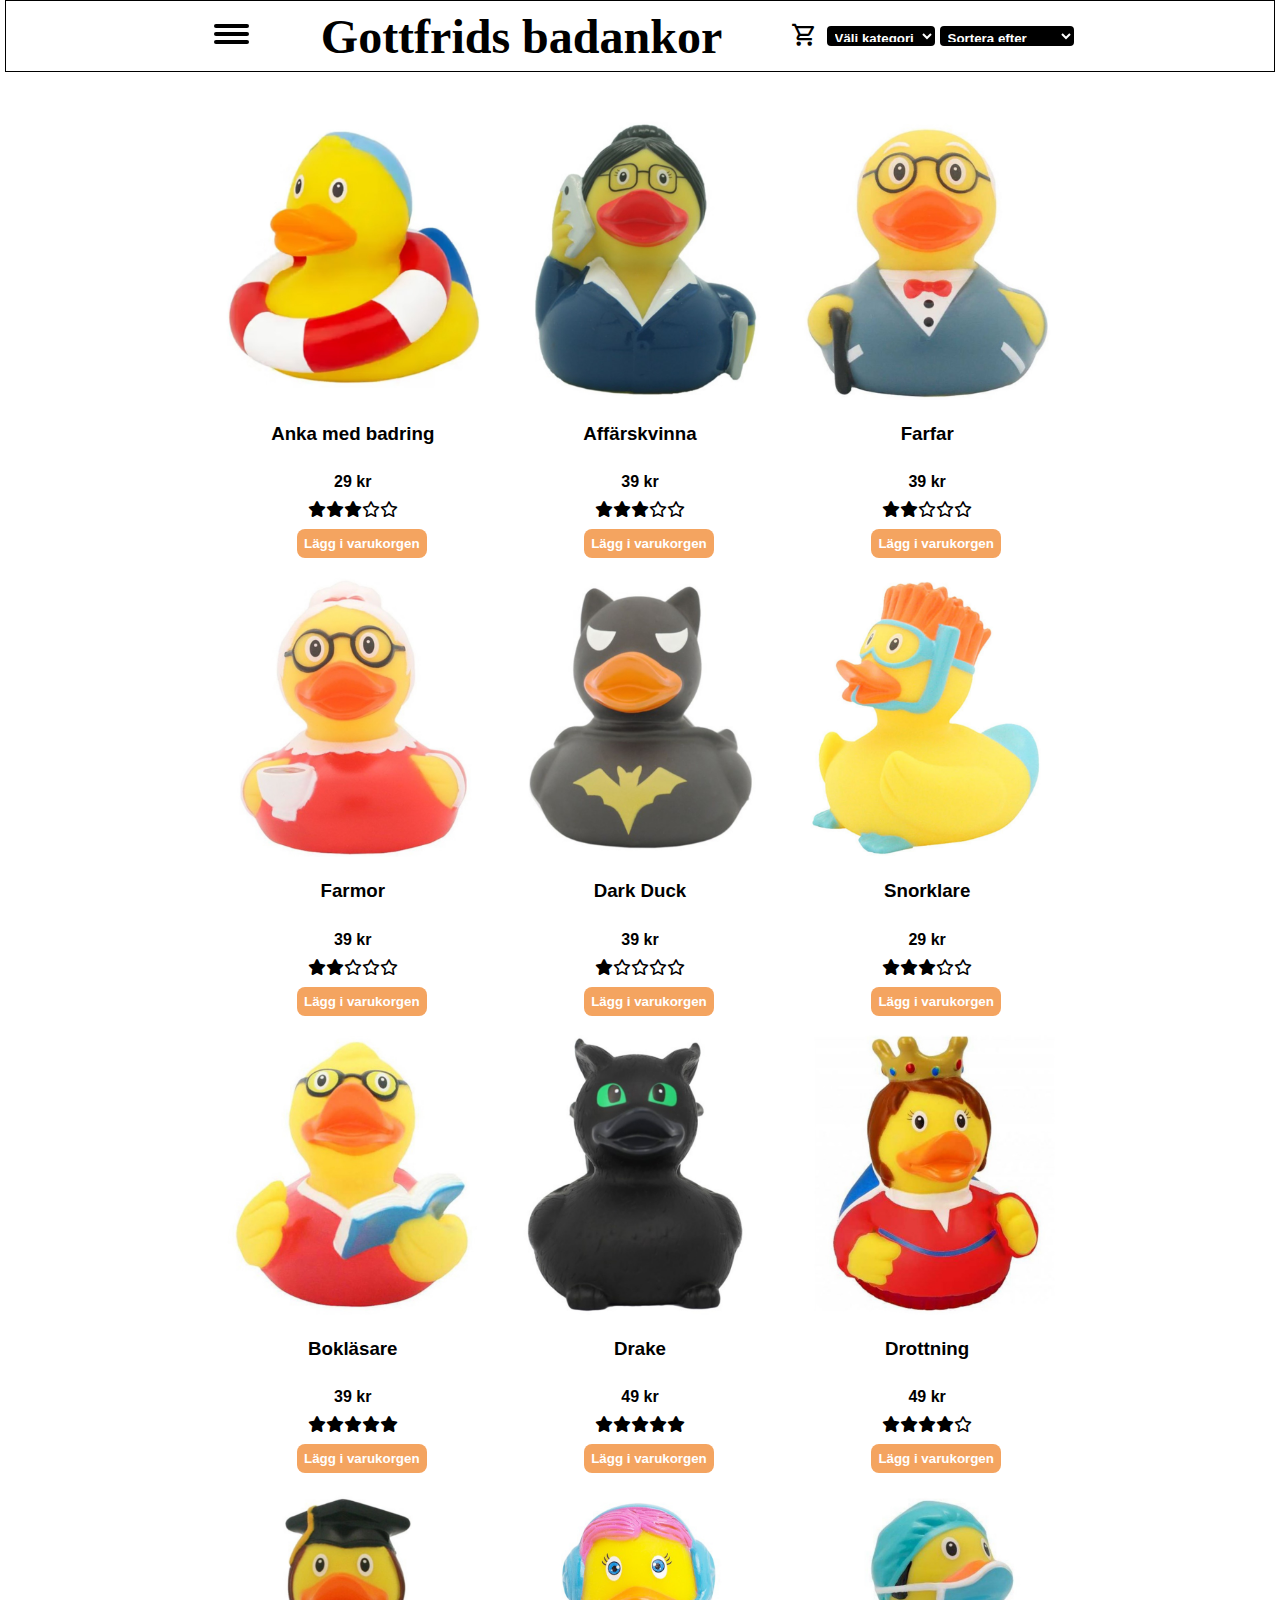
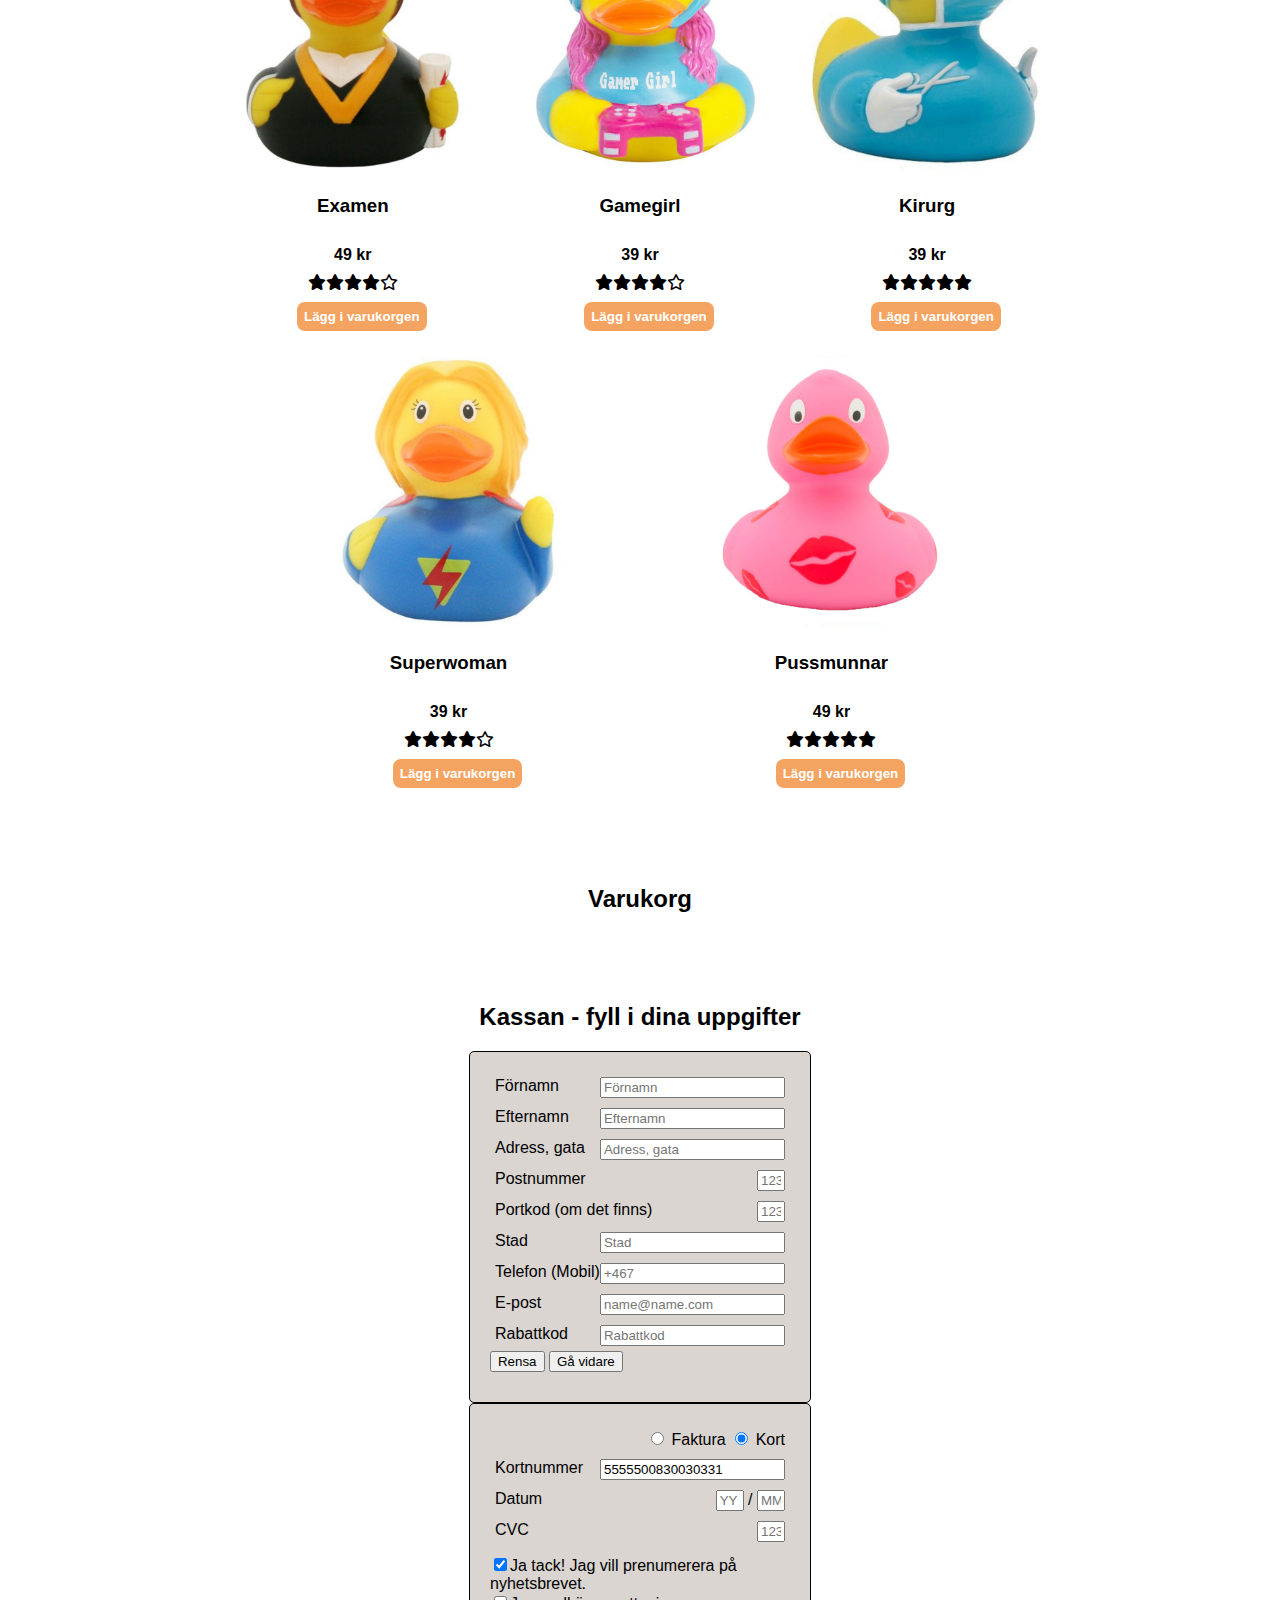
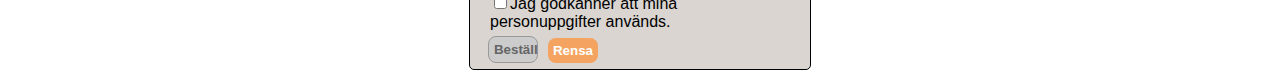
==== commit 59dfc38c: "readme-uppdatering" ====
--- a/index.html
+++ b/index.html
@@ -33,7 +33,7 @@
   </div>
 
  <form id="categoryForm" class="form-drop-down">
-    <select id="categorySelect" name="Välj kategori" placeholder="Välj kategori">
+    <select id="categorySelect" class="form-drop-down-inner" name="Välj kategori" placeholder="Välj kategori">
       <option selected>Välj kategori</option>
       <option value="all">Alla</option>
       <option value="girl">Ankor tjejer</option>
@@ -42,10 +42,10 @@
  </form> 
 
  <form id="sortForm" class="form-drop-down">
-    <select id="sortSelect">
+    <select id="sortSelect" class="form-drop-down-inner" name="Sortera efter" placeholder="Sortera efter">
       <option selected>Sortera efter</option>
-      <option value="nameAlphaFirst">Namn alfabetisk ordning</option>
-      <option value="nameAlphaLast">Namn alfabetisk bakvänt</option>
+      <option value="nameAlphaFirst">Namn ner</option>
+      <option value="nameAlphaLast">Namn upp</option>
       <option value="priceLowFirst">Lägsta pris</option>
       <option value="priceHighFirst">Högsta pris</option>
       <option value="ratingLowFirst">Lägsta rankning</option>
@@ -192,8 +192,8 @@
           <div><input type="checkbox" checked><label>Ja tack! Jag vill prenumerera på nyhetsbrevet.</label></div>
           <div><input type="checkbox"><label>Jag godkänner att mina personuppgifter används.</label></div>
         </div>
+        <button class="cancel-btn" type="reset" id="cancelBtn">Rensa</button>
         <button class="order-btn" id="orderBtn" disabled>Beställ</button>
-        <button class="cancel-btn" type="reset" id="cancelBtn">Rensa</button>
       </div>
   </form>
     
--- a/css/style.css
+++ b/css/style.css
@@ -1 +1 @@
-header{display:flex;justify-content:center;z-index:10}nav{display:flex;flex-direction:row;justify-content:center;align-items:center;border:1px solid #000;background-color:#fff;width:99vw;position:fixed;margin:0;top:0;z-index:50}.form-drop-down{padding-left:5px}h1{font-family:"Times New Roman",Times,serif;font-size:2rem;padding-left:10%;padding-right:10%}.toggleMenu{border-radius:8px;border:0;cursor:pointer;padding:4px 8px;color:#fff;background:rgba(0,0,0,0)}.toggleMenu span{display:block;background-color:#000;width:35px;height:4px;border-radius:4px;margin-bottom:4px}.toggleMenuopen span:nth-child(2){display:none}.toggleMenuopen span:nth-child(1){transform:rotate(45deg)}.toggleMenuopen span:nth-child(3){transform:rotate(-45deg)}.material-symbols-outlined{background-color:rgba(0,0,0,0);border:0;font-size:28px}@media screen and (min-width: 640px){h1{font-size:3rem;padding-left:5%;padding-right:5%}nav{height:70px}}@media screen and (min-width: 800px){h1{font-size:3rem;padding-left:5%;padding-right:5%}}body{background-color:#fff;font-family:Arial,Helvetica,sans-serif}h2{text-align:center;padding-top:50px}.void-left{visibility:hidden}.void-right{visibility:hidden}.main-pages{padding-top:70px;display:flex;flex-direction:column;align-items:center}.number-box{width:30px}.plus-minus{display:flex;flex-direction:columns}.minus{background-color:#000;color:#fff;font-weight:bold;border:0;height:20px;width:20px;cursor:pointer}.plus{background-color:#000;color:#fff;font-weight:bold;border:0;height:20px;width:20px;cursor:pointer}.add-to-cart{background-color:#f4a460;color:#fff;font-weight:bold;border:0;margin-left:18px;padding:7px;border-radius:8px;cursor:pointer}.amount-between{display:flex;align-items:center;justify-content:center;width:20px;height:20px;border:none;text-align:center}.material-symbols-outlined{cursor:pointer}input::-webkit-outer-spin-button,input::-webkit-inner-spin-button{-webkit-appearance:none;margin:0}input[type=number]{-moz-appearance:textfield}.img-price-amount-info{display:flex;flex-direction:column;justify-content:center;align-items:center;margin:2px;padding-bottom:15px}.price{font-weight:bold;margin-top:10px;margin-bottom:10px}.rating{margin-bottom:10px}.cart{display:flex;flex-direction:row;align-items:center;justify-content:space-around;width:100%}.cart-text{display:flex;flex-direction:column;padding:10px}.total{font-weight:bold;border-top:1px solid #000;padding-top:10px}.shipping-cost{border-top:1px dotted #000;padding-top:10px}.total-menu{padding-right:5px}.checkout-btn{background-color:#f4a460;color:#fff;font-weight:bold;border:0;margin-left:18px;padding:7px;border-radius:8px;width:100px;cursor:pointer}.customer-form{display:grid;gap:10px;row-gap:20px;margin-left:16px;width:250px;font-size:1rem}.name-address-form{width:300px;border:1px solid #000;border-radius:5px;display:flex;flex-direction:column;justify-content:space-between;position:relative;padding:20px;padding-bottom:30px;background-color:#dad5d1}.payment-options{width:300px;border:1px solid #000;border-radius:5px;display:flex;flex-direction:column;justify-content:space-between;position:relative;padding:20px;padding-bottom:30px;background-color:#dad5d1}.selector{padding:5px;align-self:self-end}.invoice{padding:5px;align-self:self-end}.card{display:flex;flex-direction:column;justify-content:space-between;position:relative}.card-info{padding:5px;align-self:self-end}.card-cvc{padding:5px;align-self:self-end}.order-btn{background-color:#f4a460;color:#fff;font-weight:bold;border:0;margin-left:18px;padding:5px;border-radius:8px;width:50px;cursor:pointer;position:absolute;left:0;bottom:6px}.order-btn:disabled,button[disabled]{border:1px solid #999;background-color:#ccc;color:#666}.cancel-btn{background-color:#f4a460;color:#fff;font-weight:bold;border:0;margin-left:18px;padding:5px;border-radius:8px;width:50px;cursor:pointer;position:absolute;left:60px;bottom:6px}.personal-id-text{padding-left:25px;position:absolute;left:0}.hidden{display:none}.card-number-text{padding-left:5px;position:absolute;left:0}.card-date-text{padding-left:5px;position:absolute;left:0}.cvc-text{padding-left:5px;position:absolute;left:0}.small{width:20px}.checkboxes{display:flex;flex-direction:column;justify-content:space-around;padding-top:8px;padding-bottom:8px}.go-to-pay{background-color:#f4a460;color:#fff;font-weight:bold;border:0;margin-left:18px;padding:7px;border-radius:8px;width:120px;cursor:pointer}.cart-container{position:relative}.cart-counter{position:absolute;top:-6px;right:0px;background-color:#f4a460;color:#fff;padding:2px 6px;border-radius:20px;font-size:.8rem;font-family:"Times New Roman",Times,serif}.cart-icon{transform:scale(1.1)}@media screen and (min-width: 640px){main{display:flex;flex-direction:row}.void-left{visibility:visible;width:15%;height:100vh}.void-right{visibility:visible;width:15%;height:100vh}.main-pages{width:70%;padding-top:100px}.duck-container{display:flex;flex-direction:row;justify-content:space-evenly;flex-wrap:wrap;padding:10px}}+header{display:flex;justify-content:center;z-index:10}nav{display:flex;flex-direction:row;justify-content:center;align-items:center;border:1px solid #000;background-color:#fff;width:99vw;position:fixed;margin:0;top:0;z-index:50}.form-drop-down{padding-left:5px}.form-drop-down-inner{background-color:#000;color:#fff;height:20px;font-weight:bold;border-radius:4px;border:0;padding:4px}h1{font-family:"Times New Roman",Times,serif;font-size:2rem;padding-left:10%;padding-right:10%}.toggleMenu{border-radius:8px;border:0;cursor:pointer;padding:4px 8px;color:#fff;background:rgba(0,0,0,0)}.toggleMenu span{display:block;background-color:#000;width:35px;height:4px;border-radius:4px;margin-bottom:4px}.toggleMenuopen span:nth-child(2){display:none}.toggleMenuopen span:nth-child(1){transform:rotate(45deg)}.toggleMenuopen span:nth-child(3){transform:rotate(-45deg)}.material-symbols-outlined{background-color:rgba(0,0,0,0);border:0;font-size:28px}@media screen and (min-width: 640px){h1{font-size:3rem;padding-left:5%;padding-right:5%}nav{height:70px}}@media screen and (min-width: 800px){h1{font-size:3rem;padding-left:5%;padding-right:5%}}body{background-color:#fff;font-family:Arial,Helvetica,sans-serif}h2{text-align:center;padding-top:50px}.void-left{visibility:hidden}.void-right{visibility:hidden}.main-pages{padding-top:70px;display:flex;flex-direction:column;align-items:center}.number-box{width:30px}.plus-minus{display:flex;flex-direction:columns}.minus{background-color:#000;color:#fff;font-weight:bold;border:0;height:20px;width:20px;cursor:pointer}.plus{background-color:#000;color:#fff;font-weight:bold;border:0;height:20px;width:20px;cursor:pointer}.add-to-cart{background-color:#f4a460;color:#fff;font-weight:bold;border:0;margin-left:18px;padding:7px;border-radius:8px;cursor:pointer}.amount-between{display:flex;align-items:center;justify-content:center;width:20px;height:20px;border:none;text-align:center}.material-symbols-outlined{cursor:pointer}input::-webkit-outer-spin-button,input::-webkit-inner-spin-button{-webkit-appearance:none;margin:0}input[type=number]{-moz-appearance:textfield}.img-price-amount-info{display:flex;flex-direction:column;justify-content:center;align-items:center;margin:2px;padding-bottom:15px}.price{font-weight:bold;margin-top:10px;margin-bottom:10px}.rating{margin-bottom:10px}.cart{display:flex;flex-direction:row;align-items:center;justify-content:space-around;width:100%}.cart-text{display:flex;flex-direction:column;padding:10px}.total{font-weight:bold;border-top:1px solid #000;padding-top:10px}.shipping-cost{border-top:1px dotted #000;padding-top:10px}.total-menu{padding-right:5px}.checkout-btn{background-color:#f4a460;color:#fff;font-weight:bold;border:0;margin-left:18px;padding:7px;border-radius:8px;width:100px;cursor:pointer}.customer-form{display:grid;gap:10px;row-gap:20px;margin-left:16px;width:250px;font-size:1rem}.name-address-form{width:300px;border:1px solid #000;border-radius:5px;display:flex;flex-direction:column;justify-content:space-between;position:relative;padding:20px;padding-bottom:30px;background-color:#dad5d1}.payment-options{width:300px;border:1px solid #000;border-radius:5px;display:flex;flex-direction:column;justify-content:space-between;position:relative;padding:20px;padding-bottom:30px;background-color:#dad5d1}.selector{padding:5px;align-self:self-end}.invoice{padding:5px;align-self:self-end}.card{display:flex;flex-direction:column;justify-content:space-between;position:relative}.card-info{padding:5px;align-self:self-end}.card-cvc{padding:5px;align-self:self-end}.order-btn{background-color:#f4a460;color:#fff;font-weight:bold;border:0;margin-left:18px;padding:5px;border-radius:8px;width:50px;cursor:pointer;position:absolute;left:0;bottom:6px}.order-btn:disabled,button[disabled]{border:1px solid #999;background-color:#ccc;color:#666}.cancel-btn{background-color:#f4a460;color:#fff;font-weight:bold;border:0;margin-left:18px;padding:5px;border-radius:8px;width:50px;cursor:pointer;position:absolute;left:60px;bottom:6px}.personal-id-text{padding-left:25px;position:absolute;left:0}.hidden{display:none}.card-number-text{padding-left:5px;position:absolute;left:0}.card-date-text{padding-left:5px;position:absolute;left:0}.cvc-text{padding-left:5px;position:absolute;left:0}.small{width:20px}.checkboxes{display:flex;flex-direction:column;justify-content:space-around;padding-top:8px;padding-bottom:8px}.go-to-pay{background-color:#f4a460;color:#fff;font-weight:bold;border:0;margin-left:18px;padding:7px;border-radius:8px;width:120px;cursor:pointer}.cart-container{position:relative}.cart-counter{position:absolute;top:-6px;right:0px;background-color:#f4a460;color:#fff;padding:2px 6px;border-radius:20px;font-size:.8rem;font-family:"Times New Roman",Times,serif}.cart-icon{transform:scale(1.1)}@media screen and (min-width: 640px){main{display:flex;flex-direction:row}.void-left{visibility:visible;width:15%;height:100vh}.void-right{visibility:visible;width:15%;height:100vh}.main-pages{width:70%;padding-top:100px}.duck-container{display:flex;flex-direction:row;justify-content:space-evenly;flex-wrap:wrap;padding:10px}}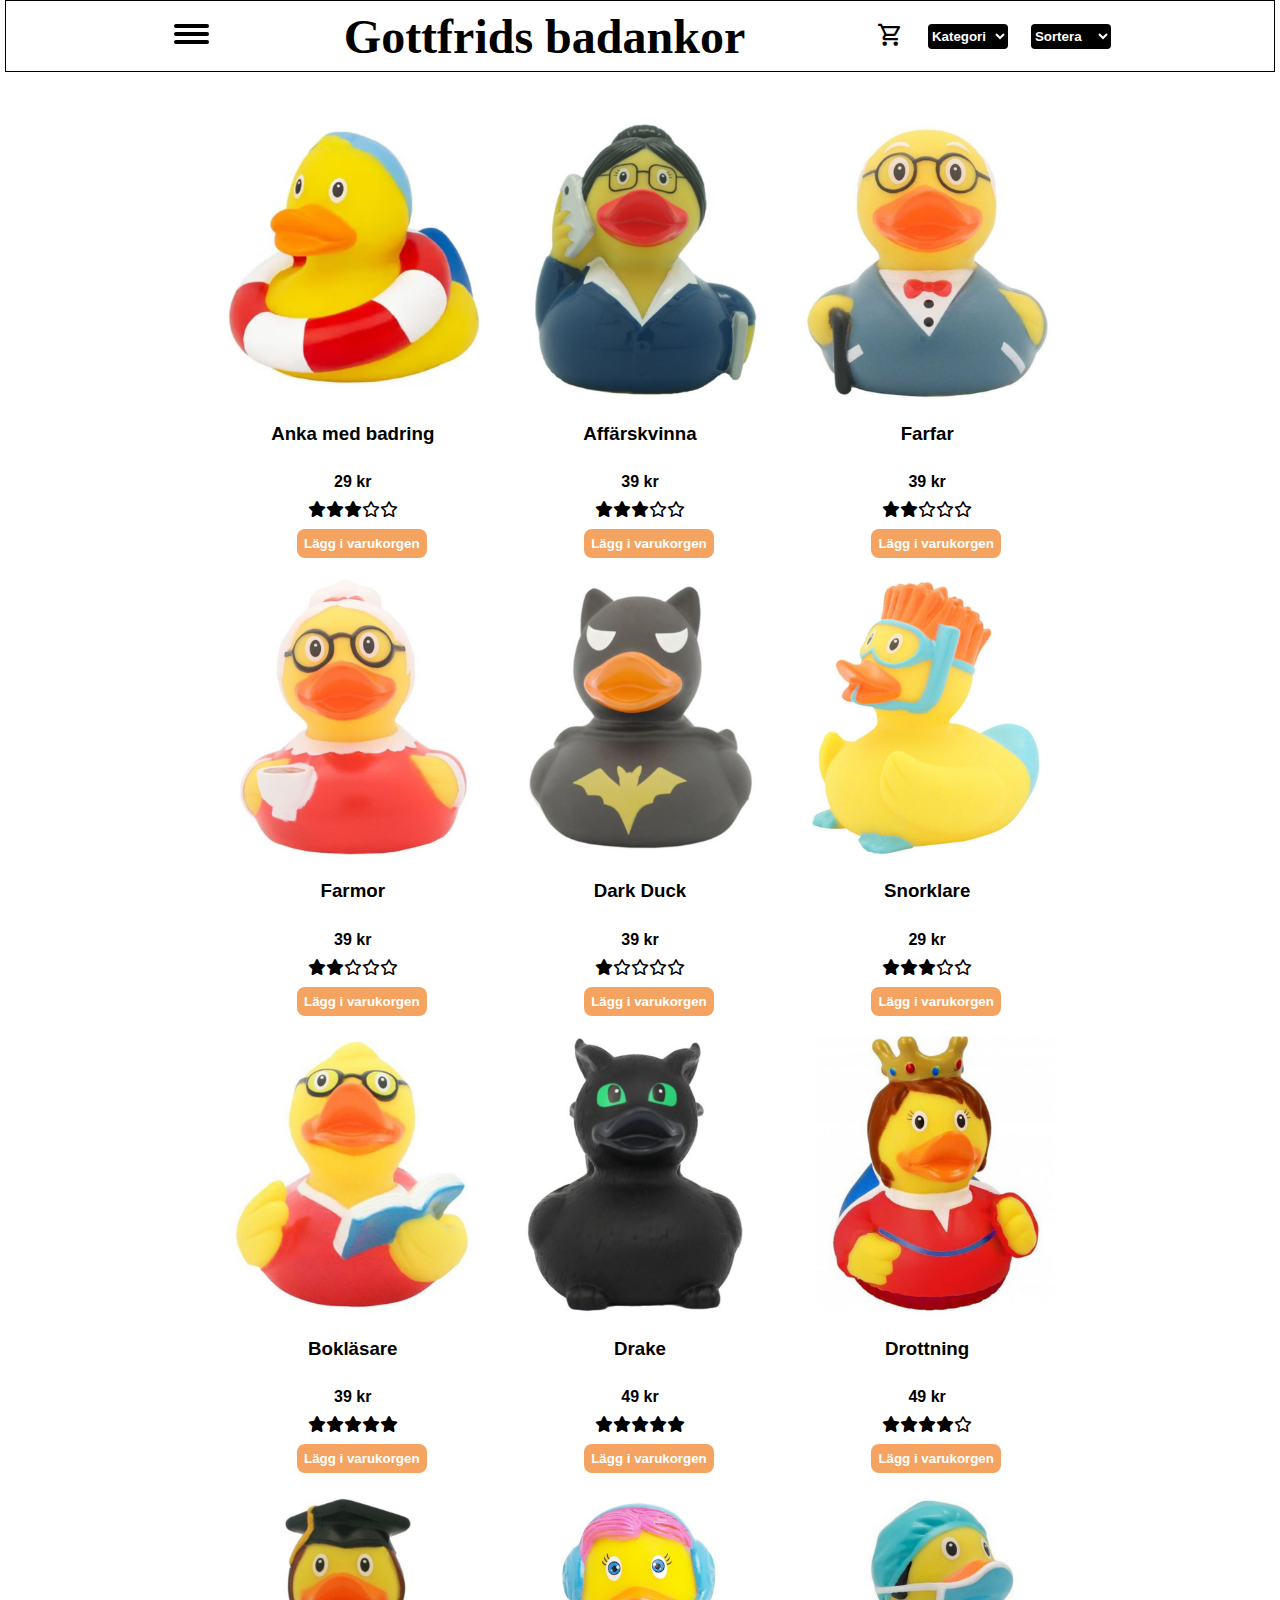
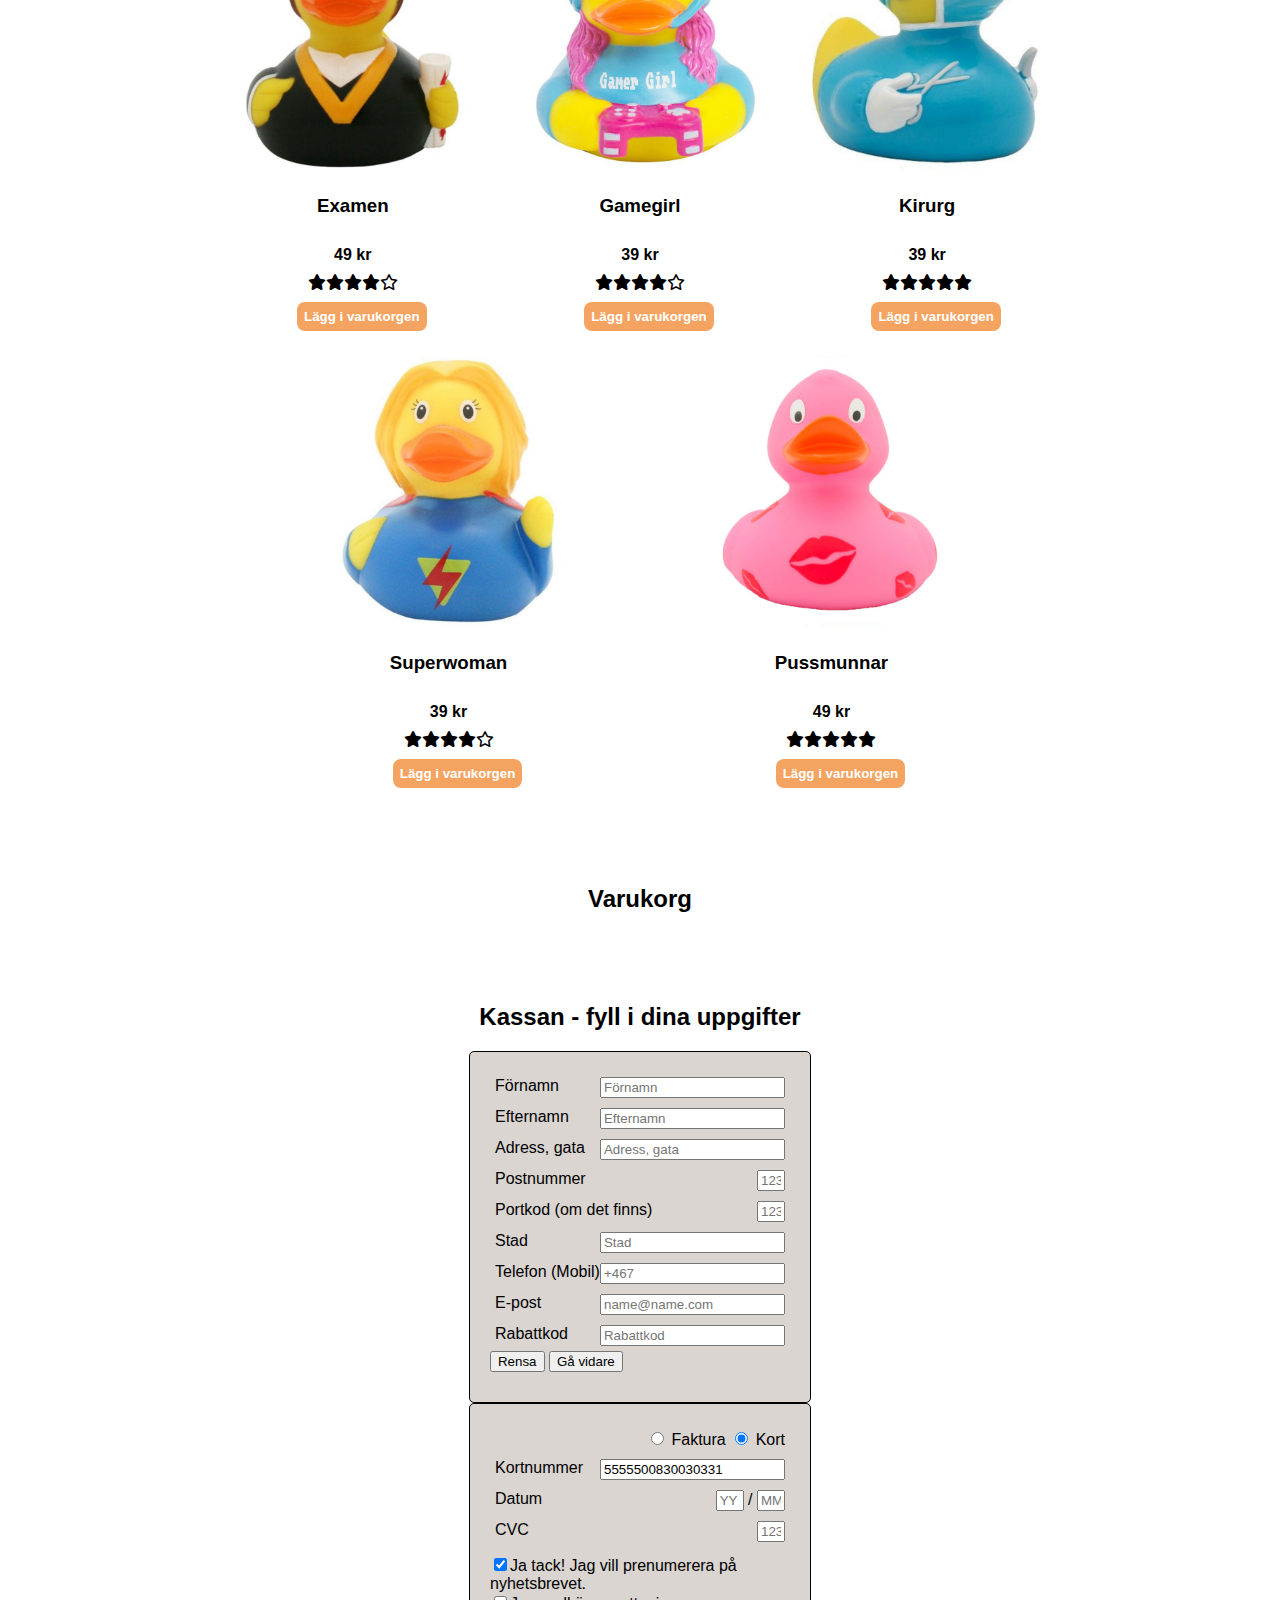
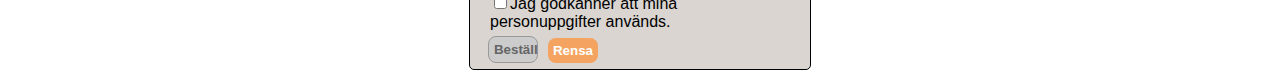
==== commit 8af10046: "justeringar layout" ====
--- a/index.html
+++ b/index.html
@@ -31,10 +31,10 @@
           </button>
       </a>
   </div>
-
+<div class="dropdown-container">
  <form id="categoryForm" class="form-drop-down">
     <select id="categorySelect" class="form-drop-down-inner" name="Välj kategori" placeholder="Välj kategori">
-      <option selected>Välj kategori</option>
+      <option selected>Kategori</option>
       <option value="all">Alla</option>
       <option value="girl">Ankor tjejer</option>
       <option value="boy">Ankor killar</option>
@@ -43,7 +43,7 @@
 
  <form id="sortForm" class="form-drop-down">
     <select id="sortSelect" class="form-drop-down-inner" name="Sortera efter" placeholder="Sortera efter">
-      <option selected>Sortera efter</option>
+      <option selected>Sortera</option>
       <option value="nameAlphaFirst">Namn ner</option>
       <option value="nameAlphaLast">Namn upp</option>
       <option value="priceLowFirst">Lägsta pris</option>
@@ -52,7 +52,7 @@
       <option value="ratingHighFirst">Högsta rankning</option>
     </select>
  </form> 
-  
+</div>  
   </nav>
  </header>  
  <main>
--- a/css/style.css
+++ b/css/style.css
@@ -1 +1 @@
-header{display:flex;justify-content:center;z-index:10}nav{display:flex;flex-direction:row;justify-content:center;align-items:center;border:1px solid #000;background-color:#fff;width:99vw;position:fixed;margin:0;top:0;z-index:50}.form-drop-down{padding-left:5px}.form-drop-down-inner{background-color:#000;color:#fff;height:20px;font-weight:bold;border-radius:4px;border:0;padding:4px}h1{font-family:"Times New Roman",Times,serif;font-size:2rem;padding-left:10%;padding-right:10%}.toggleMenu{border-radius:8px;border:0;cursor:pointer;padding:4px 8px;color:#fff;background:rgba(0,0,0,0)}.toggleMenu span{display:block;background-color:#000;width:35px;height:4px;border-radius:4px;margin-bottom:4px}.toggleMenuopen span:nth-child(2){display:none}.toggleMenuopen span:nth-child(1){transform:rotate(45deg)}.toggleMenuopen span:nth-child(3){transform:rotate(-45deg)}.material-symbols-outlined{background-color:rgba(0,0,0,0);border:0;font-size:28px}@media screen and (min-width: 640px){h1{font-size:3rem;padding-left:5%;padding-right:5%}nav{height:70px}}@media screen and (min-width: 800px){h1{font-size:3rem;padding-left:5%;padding-right:5%}}body{background-color:#fff;font-family:Arial,Helvetica,sans-serif}h2{text-align:center;padding-top:50px}.void-left{visibility:hidden}.void-right{visibility:hidden}.main-pages{padding-top:70px;display:flex;flex-direction:column;align-items:center}.number-box{width:30px}.plus-minus{display:flex;flex-direction:columns}.minus{background-color:#000;color:#fff;font-weight:bold;border:0;height:20px;width:20px;cursor:pointer}.plus{background-color:#000;color:#fff;font-weight:bold;border:0;height:20px;width:20px;cursor:pointer}.add-to-cart{background-color:#f4a460;color:#fff;font-weight:bold;border:0;margin-left:18px;padding:7px;border-radius:8px;cursor:pointer}.amount-between{display:flex;align-items:center;justify-content:center;width:20px;height:20px;border:none;text-align:center}.material-symbols-outlined{cursor:pointer}input::-webkit-outer-spin-button,input::-webkit-inner-spin-button{-webkit-appearance:none;margin:0}input[type=number]{-moz-appearance:textfield}.img-price-amount-info{display:flex;flex-direction:column;justify-content:center;align-items:center;margin:2px;padding-bottom:15px}.price{font-weight:bold;margin-top:10px;margin-bottom:10px}.rating{margin-bottom:10px}.cart{display:flex;flex-direction:row;align-items:center;justify-content:space-around;width:100%}.cart-text{display:flex;flex-direction:column;padding:10px}.total{font-weight:bold;border-top:1px solid #000;padding-top:10px}.shipping-cost{border-top:1px dotted #000;padding-top:10px}.total-menu{padding-right:5px}.checkout-btn{background-color:#f4a460;color:#fff;font-weight:bold;border:0;margin-left:18px;padding:7px;border-radius:8px;width:100px;cursor:pointer}.customer-form{display:grid;gap:10px;row-gap:20px;margin-left:16px;width:250px;font-size:1rem}.name-address-form{width:300px;border:1px solid #000;border-radius:5px;display:flex;flex-direction:column;justify-content:space-between;position:relative;padding:20px;padding-bottom:30px;background-color:#dad5d1}.payment-options{width:300px;border:1px solid #000;border-radius:5px;display:flex;flex-direction:column;justify-content:space-between;position:relative;padding:20px;padding-bottom:30px;background-color:#dad5d1}.selector{padding:5px;align-self:self-end}.invoice{padding:5px;align-self:self-end}.card{display:flex;flex-direction:column;justify-content:space-between;position:relative}.card-info{padding:5px;align-self:self-end}.card-cvc{padding:5px;align-self:self-end}.order-btn{background-color:#f4a460;color:#fff;font-weight:bold;border:0;margin-left:18px;padding:5px;border-radius:8px;width:50px;cursor:pointer;position:absolute;left:0;bottom:6px}.order-btn:disabled,button[disabled]{border:1px solid #999;background-color:#ccc;color:#666}.cancel-btn{background-color:#f4a460;color:#fff;font-weight:bold;border:0;margin-left:18px;padding:5px;border-radius:8px;width:50px;cursor:pointer;position:absolute;left:60px;bottom:6px}.personal-id-text{padding-left:25px;position:absolute;left:0}.hidden{display:none}.card-number-text{padding-left:5px;position:absolute;left:0}.card-date-text{padding-left:5px;position:absolute;left:0}.cvc-text{padding-left:5px;position:absolute;left:0}.small{width:20px}.checkboxes{display:flex;flex-direction:column;justify-content:space-around;padding-top:8px;padding-bottom:8px}.go-to-pay{background-color:#f4a460;color:#fff;font-weight:bold;border:0;margin-left:18px;padding:7px;border-radius:8px;width:120px;cursor:pointer}.cart-container{position:relative}.cart-counter{position:absolute;top:-6px;right:0px;background-color:#f4a460;color:#fff;padding:2px 6px;border-radius:20px;font-size:.8rem;font-family:"Times New Roman",Times,serif}.cart-icon{transform:scale(1.1)}@media screen and (min-width: 640px){main{display:flex;flex-direction:row}.void-left{visibility:visible;width:15%;height:100vh}.void-right{visibility:visible;width:15%;height:100vh}.main-pages{width:70%;padding-top:100px}.duck-container{display:flex;flex-direction:row;justify-content:space-evenly;flex-wrap:wrap;padding:10px}}+header{display:flex;justify-content:center;z-index:10}nav{display:flex;flex-direction:row;justify-content:center;align-items:center;border:1px solid #000;background-color:#fff;width:99vw;position:fixed;margin:0;top:0;z-index:50}.dropdown-container{display:flex;flex-direction:column}.form-drop-down{padding-left:5px;padding:3px}.form-drop-down-inner{background-color:#000;color:#fff;height:25px;width:80px;font-weight:bold;border-radius:4px;border:0}h1{font-family:"Times New Roman",Times,serif;font-size:2rem;padding-left:0;padding-right:0}.toggleMenu{border-radius:8px;border:0;cursor:pointer;padding:4px 8px;color:#fff;background:rgba(0,0,0,0)}.toggleMenu span{display:block;background-color:#000;width:35px;height:4px;border-radius:4px;margin-bottom:4px}.toggleMenuopen span:nth-child(2){display:none}.toggleMenuopen span:nth-child(1){transform:rotate(45deg)}.toggleMenuopen span:nth-child(3){transform:rotate(-45deg)}.material-symbols-outlined{background-color:rgba(0,0,0,0);border:0;font-size:28px}@media screen and (min-width: 640px){h1{font-size:3rem;padding-left:5%;padding-right:5%}nav{height:70px}.dropdown-container{display:flex;flex-direction:row}.form-drop-down{padding-left:5px;padding-left:20px}}@media screen and (min-width: 800px){h1{font-size:3rem;padding-left:10%;padding-right:10%}}body{background-color:#fff;font-family:Arial,Helvetica,sans-serif}h2{text-align:center;padding-top:50px}.void-left{visibility:hidden}.void-right{visibility:hidden}.main-pages{padding-top:70px;display:flex;flex-direction:column;align-items:center}.number-box{width:30px}.plus-minus{display:flex;flex-direction:columns}.minus{background-color:#000;color:#fff;font-weight:bold;border:0;height:20px;width:20px;cursor:pointer}.plus{background-color:#000;color:#fff;font-weight:bold;border:0;height:20px;width:20px;cursor:pointer}.add-to-cart{background-color:#f4a460;color:#fff;font-weight:bold;border:0;margin-left:18px;padding:7px;border-radius:8px;cursor:pointer}.amount-between{display:flex;align-items:center;justify-content:center;width:20px;height:20px;border:none;text-align:center}.material-symbols-outlined{cursor:pointer}input::-webkit-outer-spin-button,input::-webkit-inner-spin-button{-webkit-appearance:none;margin:0}input[type=number]{-moz-appearance:textfield}.img-price-amount-info{display:flex;flex-direction:column;justify-content:center;align-items:center;margin:2px;padding-bottom:15px}.price{font-weight:bold;margin-top:10px;margin-bottom:10px}.rating{margin-bottom:10px}.cart{display:flex;flex-direction:row;align-items:center;justify-content:space-around;width:100%}.cart-text{display:flex;flex-direction:column;padding:10px}.total{font-weight:bold;border-top:1px solid #000;padding-top:10px}.shipping-cost{border-top:1px dotted #000;padding-top:10px}.total-menu{padding-right:5px}.checkout-btn{background-color:#f4a460;color:#fff;font-weight:bold;border:0;margin-left:18px;padding:7px;border-radius:8px;width:100px;cursor:pointer}.customer-form{display:grid;gap:10px;row-gap:20px;margin-left:16px;width:250px;font-size:1rem}.name-address-form{width:300px;border:1px solid #000;border-radius:5px;display:flex;flex-direction:column;justify-content:space-between;position:relative;padding:20px;padding-bottom:30px;background-color:#dad5d1}.payment-options{width:300px;border:1px solid #000;border-radius:5px;display:flex;flex-direction:column;justify-content:space-between;position:relative;padding:20px;padding-bottom:30px;background-color:#dad5d1}.selector{padding:5px;align-self:self-end}.invoice{padding:5px;align-self:self-end}.card{display:flex;flex-direction:column;justify-content:space-between;position:relative}.card-info{padding:5px;align-self:self-end}.card-cvc{padding:5px;align-self:self-end}.order-btn{background-color:#f4a460;color:#fff;font-weight:bold;border:0;margin-left:18px;padding:5px;border-radius:8px;width:50px;cursor:pointer;position:absolute;left:0;bottom:6px}.order-btn:disabled,button[disabled]{border:1px solid #999;background-color:#ccc;color:#666}.cancel-btn{background-color:#f4a460;color:#fff;font-weight:bold;border:0;margin-left:18px;padding:5px;border-radius:8px;width:50px;cursor:pointer;position:absolute;left:60px;bottom:6px}.personal-id-text{padding-left:25px;position:absolute;left:0}.hidden{display:none}.card-number-text{padding-left:5px;position:absolute;left:0}.card-date-text{padding-left:5px;position:absolute;left:0}.cvc-text{padding-left:5px;position:absolute;left:0}.small{width:20px}.checkboxes{display:flex;flex-direction:column;justify-content:space-around;padding-top:8px;padding-bottom:8px}.go-to-pay{background-color:#f4a460;color:#fff;font-weight:bold;border:0;margin-left:18px;padding:7px;border-radius:8px;width:120px;cursor:pointer}.cart-container{position:relative}.cart-counter{position:absolute;top:-6px;right:0px;background-color:#f4a460;color:#fff;padding:2px 6px;border-radius:20px;font-size:.8rem;font-family:"Times New Roman",Times,serif}.cart-icon{transform:scale(1.1)}@media screen and (min-width: 640px){main{display:flex;flex-direction:row}.void-left{visibility:visible;width:15%;height:100vh}.void-right{visibility:visible;width:15%;height:100vh}.main-pages{width:70%;padding-top:100px}.duck-container{display:flex;flex-direction:row;justify-content:space-evenly;flex-wrap:wrap;padding:10px}}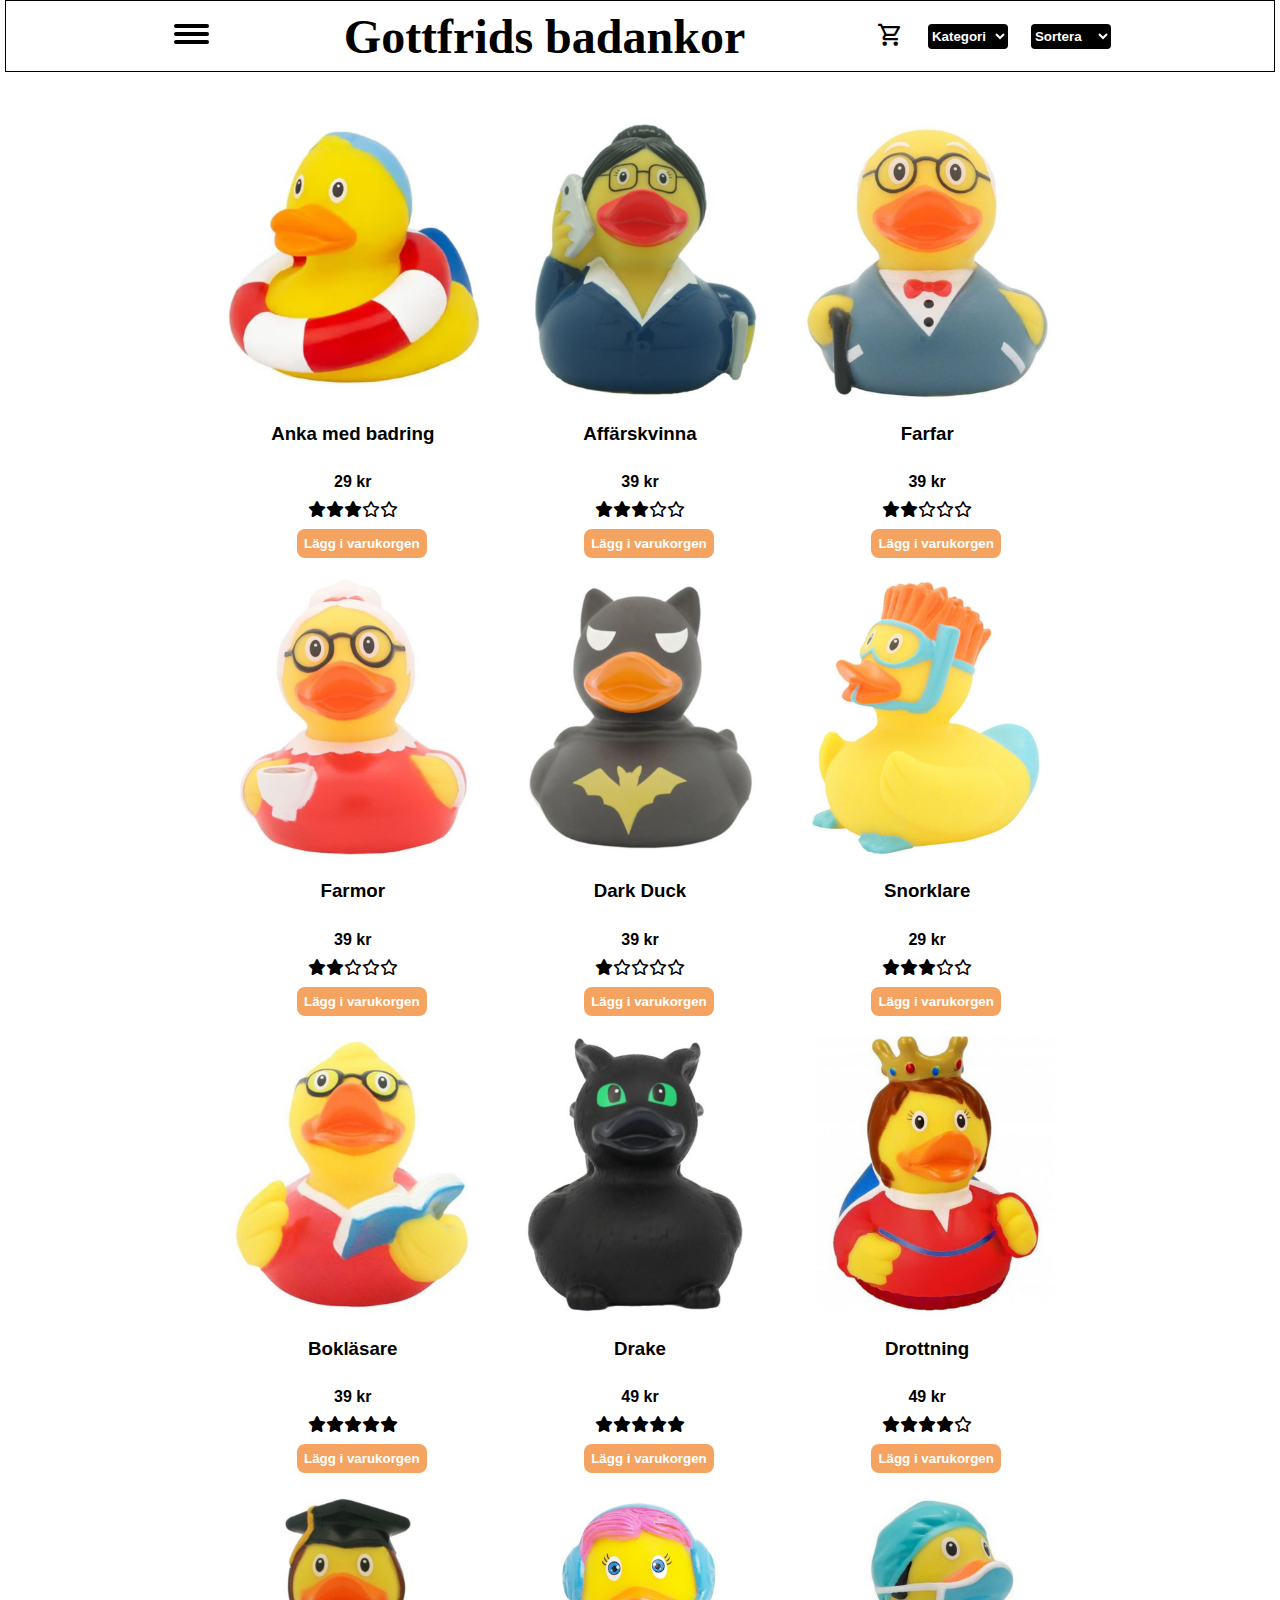
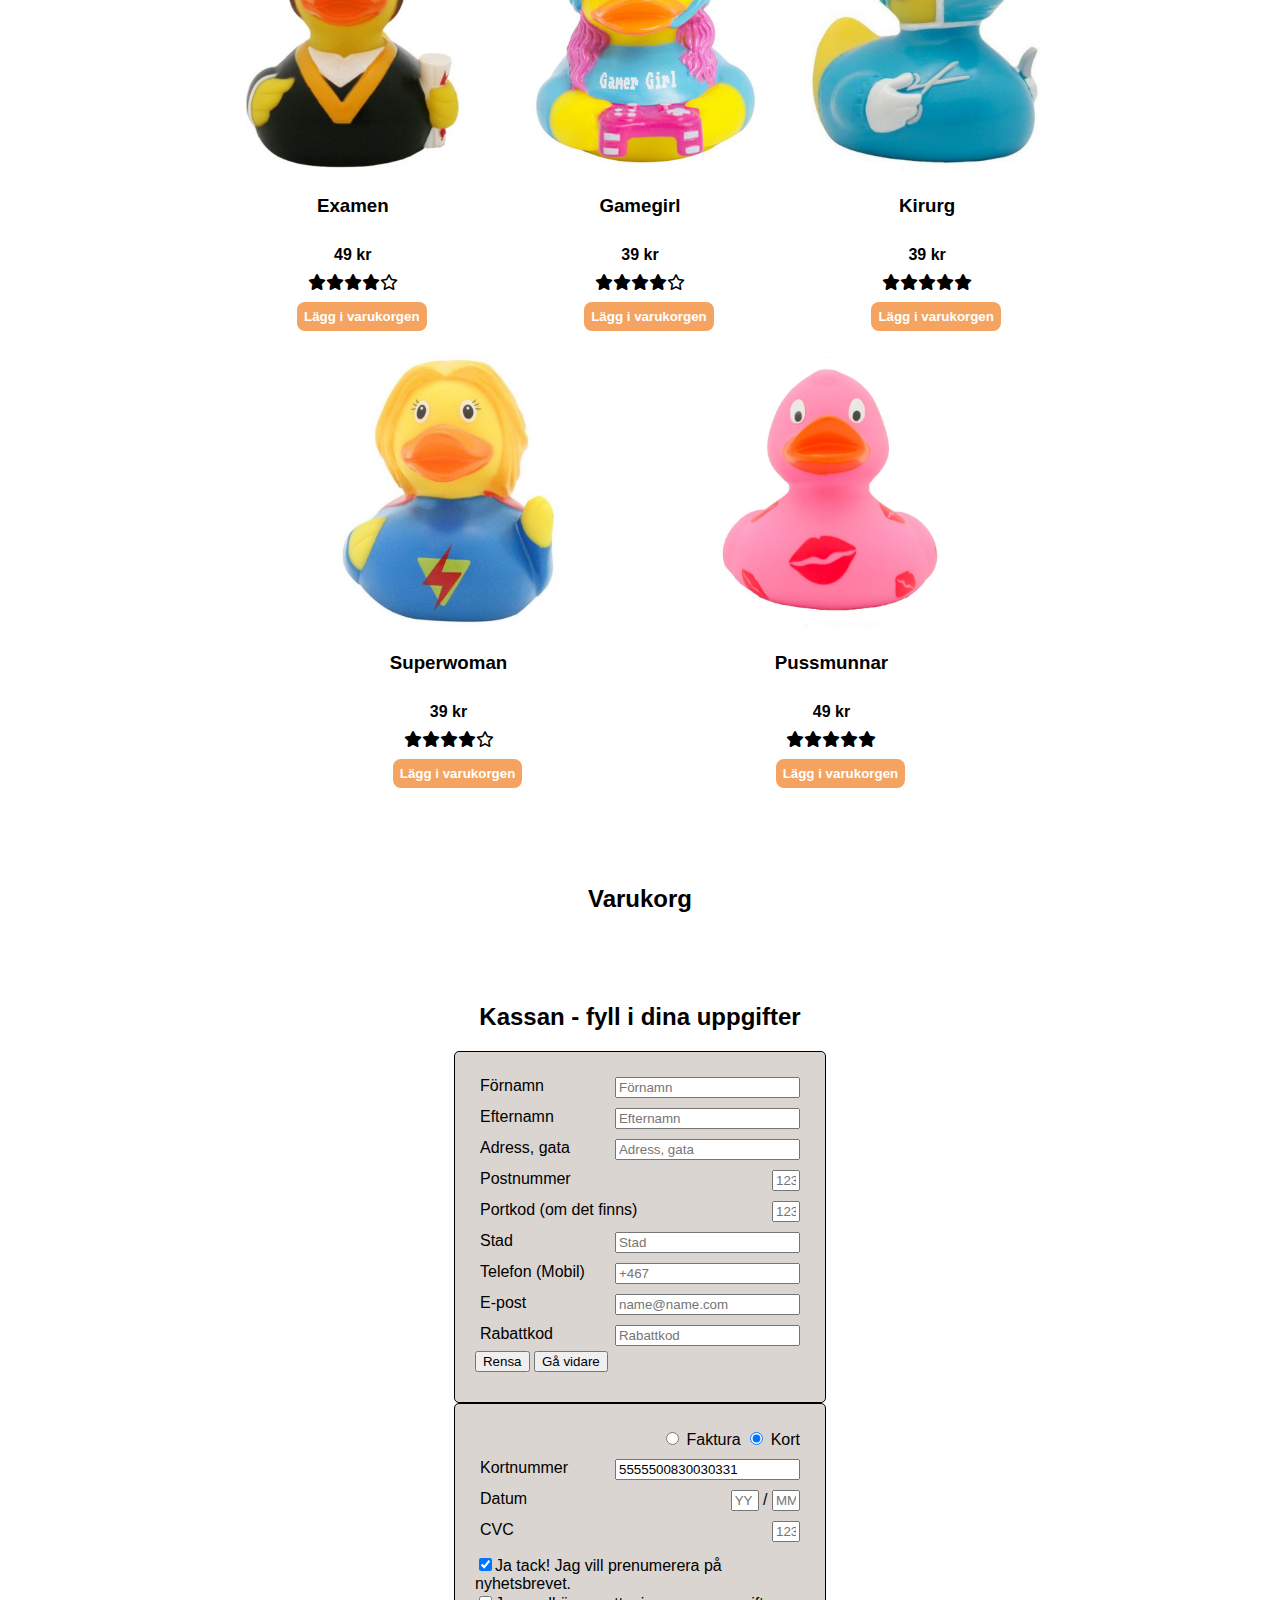
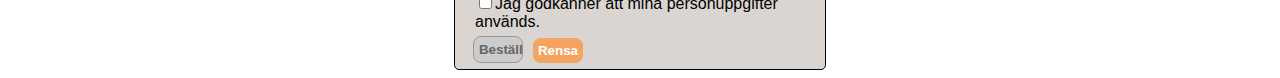
==== commit 1efb5228: "js-fix" ====
--- a/index.html
+++ b/index.html
@@ -33,7 +33,7 @@
   </div>
 <div class="dropdown-container">
  <form id="categoryForm" class="form-drop-down">
-    <select id="categorySelect" class="form-drop-down-inner" name="Välj kategori" placeholder="Välj kategori">
+    <select id="categorySelect" class="form-drop-down-inner" name="Välj kategori">
       <option selected>Kategori</option>
       <option value="all">Alla</option>
       <option value="girl">Ankor tjejer</option>
@@ -42,7 +42,7 @@
  </form> 
 
  <form id="sortForm" class="form-drop-down">
-    <select id="sortSelect" class="form-drop-down-inner" name="Sortera efter" placeholder="Sortera efter">
+    <select id="sortSelect" class="form-drop-down-inner" name="Sortera efter">
       <option selected>Sortera</option>
       <option value="nameAlphaFirst">Namn ner</option>
       <option value="nameAlphaLast">Namn upp</option>
@@ -57,172 +57,115 @@
  </header>  
  <main>
   
- <section class="void-left">dd</section>
+ <section class="void-left">
+ </section>
 
 
  <section class="main-pages"> 
 
-  <!------------------------------------ PAGE 1 - items-page ----------------------------------->
+  <!-- ---------------------------------- PAGE 1 - items-page --------------------------------- -->
   <article class="items-page">
-
     <div id="duckContainer" class="duck-container"></div>
-    
-
-
-
-
-
-
-
-
-
-
-
-
-
-
-
-   
   </article> 
-<!------------------------------------ PAGE 2 - shopping-cart ----------------------------------->
+<!-- ---------------------------------- PAGE 2 - shopping-cart --------------------------------- -->
   <article class="shopping-cart">
-
     <a name="shoppingcart"><h2>Varukorg</h2></a>
     <div id="cart"></div>
-    
-
-
-
-
-
-
-
-
-
-
-
   </article>
-  <!------------------------------------ PAGE 3 - customer-data ----------------------------------->
+  <!-- ---------------------------------- PAGE 3 - customer-data --------------------------------- -->
   <article class="customer-data">
-
-
     <div><a name="checkout"><h2>Kassan - fyll i dina uppgifter</h2></a></div>
-
-
-
-    <form class="name-address-form">
-      
-        <label class="card-info">
-          <span class="personal-id-text">Förnamn</span>
-          <input type="text" name="name" placeholder="Förnamn">
-        </label>
-        <label class="card-info">
-          <span class="personal-id-text">Efternamn</span>
-          <input type="text" name="name" placeholder="Efternamn">
-        </label>
-        <label class="card-info">
-          <span class="personal-id-text">Adress, gata</span>
-          <input type="text" name="address" placeholder="Adress, gata">
-        </label>
-        <label class="card-info">
-          <span class="personal-id-text">Postnummer</span>
-          <input type="number" name="zip-code" class="small" placeholder="123">
-        </label>
-        <label class="card-info">
-          <span class="personal-id-text">Portkod (om det finns)</span>
-          <input type="number" name="door-code" class="small" placeholder="1234">
-        </label>
-        <label class="card-info">
-          <span class="personal-id-text">Stad</span>
-          <input type="text" name="city" placeholder="Stad">
-        </label>
-        <label class="card-info">
-          <span class="personal-id-text">Telefon (Mobil)</span>
-          <input type="tel" name="phone" placeholder="+467" >
-        </label>
-        <label class="card-info">
-          <span class="personal-id-text">E-post</span>
-          <input type="email" name="email" placeholder="name@name.com">
-        </label>
-        <label class="card-info">
-          <span class="personal-id-text">Rabattkod</span>
-          <input type="text" id="discountCode" name="rabattkod" placeholder="Rabattkod">
-        </label>
-
-      <div class="form-buttons">
-        <label>
-          <input class="cancel-button" type="reset" value="Rensa">
-        </label>
-        <label>
-          <input class="request-button" type="submit" value="Gå vidare">
-      </label>
-    </div>
-    </form>
-
-    <form>
-      <div class="payment-options">                                         <!-- Payment - options  -->
-        <div class="selector">
-          <input  type="radio" name="payment-option" value="invoice">      <!--Faktura INPUT-->
-          <span>Faktura</span>                                            <!--Faktura Text-->
-      
-          <input type="radio" name="payment-option" value="2222405343248877" checked>         <!--Kort INPUT-->
-          <span>Kort</span>                                                                   <!--Kort Text-->
-        </div>
-      
-        <div class="invoice hidden" id="invoice">
-          <span class="personal-id-text">Personnummer</span>                                         <!--Personnummer Text-->
-          <input type="text" name="personal-id" id="personalId" value="19720404-1234">               <!--Personnummer INPUT-->
-        </div>
-      
-        <div class="card" id="card">
+      <form class="name-address-form">
           <label class="card-info">
-            <span class="card-number-text">Kortnummer</span>                                             <!--Kortnummer Text-->
-            <input type="number" id="creditCardNumber" value="5555500830030331">                            <!--Kortnummer INPUT-->
+            <span class="personal-id-text">Förnamn</span>
+            <input type="text" name="name" placeholder="Förnamn">
           </label>
           <label class="card-info">
-            <span class="card-date-text">Datum</span>
-            <input type="number" class="small" placeholder="YY" id="creditCardYear"> / <input type="number" class="small" placeholder="MM" id="creditCardMonth">
+            <span class="personal-id-text">Efternamn</span>
+            <input type="text" name="name" placeholder="Efternamn">
           </label>
-          <label class="card-cvc">
-            <span class="cvc-text">CVC</span>
-            <input type="number" class="small" placeholder="123" id="creditCardCvc">
+          <label class="card-info">
+            <span class="personal-id-text">Adress, gata</span>
+            <input type="text" name="address" placeholder="Adress, gata">
+          </label>
+          <label class="card-info">
+            <span class="personal-id-text">Postnummer</span>
+            <input type="number" name="zip-code" class="small" placeholder="123">
+          </label>
+          <label class="card-info">
+            <span class="personal-id-text">Portkod (om det finns)</span>
+            <input type="number" name="door-code" class="small" placeholder="1234">
+          </label>
+          <label class="card-info">
+            <span class="personal-id-text">Stad</span>
+            <input type="text" name="city" placeholder="Stad">
+          </label>
+          <label class="card-info">
+            <span class="personal-id-text">Telefon (Mobil)</span>
+            <input type="tel" name="phone" placeholder="+467" >
+          </label>
+          <label class="card-info">
+            <span class="personal-id-text">E-post</span>
+            <input type="email" name="email" placeholder="name@name.com">
+          </label>
+          <label class="card-info">
+            <span class="personal-id-text">Rabattkod</span>
+            <input type="text" id="discountCode" name="rabattkod" placeholder="Rabattkod">
+          </label>
+        <div class="form-buttons">
+          <label>
+            <input class="cancel-button" type="reset" value="Rensa">
+          </label>
+          <label>
+            <input class="request-button" type="submit" value="Gå vidare">
           </label>
         </div>
-        <div class="checkboxes">
-          <div><input type="checkbox" checked><label>Ja tack! Jag vill prenumerera på nyhetsbrevet.</label></div>
-          <div><input type="checkbox"><label>Jag godkänner att mina personuppgifter används.</label></div>
+      </form>
+
+      <form>
+        <div class="payment-options">                                         <!-- Payment - options  -->
+          <div class="selector">
+            <input  type="radio" name="payment-option" value="invoice">      <!--Faktura INPUT-->
+            <span>Faktura</span>                                            <!--Faktura Text-->
+        
+            <input type="radio" name="payment-option" value="2222405343248877" checked>         <!--Kort INPUT-->
+            <span>Kort</span>                                                                   <!--Kort Text-->
+          </div>
+        
+          <div class="invoice hidden" id="invoice">
+            <span class="personal-id-text">Personnummer</span>                                         <!--Personnummer Text-->
+            <input type="text" name="personal-id" id="personalId" value="19720404-1234">               <!--Personnummer INPUT-->
+          </div>
+        
+          <div class="card" id="card">
+            <label class="card-info">
+              <span class="card-number-text">Kortnummer</span>                                             <!--Kortnummer Text-->
+              <input type="number" id="creditCardNumber" value="5555500830030331">                            <!--Kortnummer INPUT-->
+            </label>
+            <label class="card-info">
+              <span class="card-date-text">Datum</span>
+              <input type="number" class="small" placeholder="YY" id="creditCardYear"> / <input type="number" class="small" placeholder="MM" id="creditCardMonth">
+            </label>
+            <label class="card-cvc">
+              <span class="cvc-text">CVC</span>
+              <input type="number" class="small" placeholder="123" id="creditCardCvc">
+            </label>
+          </div>
+          <div class="checkboxes">
+            <div><input type="checkbox" checked><label>Ja tack! Jag vill prenumerera på nyhetsbrevet.</label></div>
+            <div><input type="checkbox"><label>Jag godkänner att mina personuppgifter används.</label></div>
+          </div>
+          <button class="cancel-btn" type="reset" id="cancelBtn">Rensa</button>
+          <button class="order-btn" id="orderBtn" disabled>Beställ</button>
         </div>
-        <button class="cancel-btn" type="reset" id="cancelBtn">Rensa</button>
-        <button class="order-btn" id="orderBtn" disabled>Beställ</button>
-      </div>
-  </form>
+      </form>
     
-    
-    
-    
-
-
-
-
-
-
-
-
-
-
-  </article>
-</section>
- 
-
-
-
-
-
-
- <section class="void-right">lorem ipsum</section>
+        </article>
+ </section>
+<section class="void-right"></section>
 </main>
 
-<script type="module" src="js/script.mjs"></script>   
-<script type="module" src="js/ducks.mjs"></script> 
+    <script type="module" src="js/script.mjs"></script>   
+    <script type="module" src="js/ducks.mjs"></script> 
 </body>
 </html>--- a/css/style.css
+++ b/css/style.css
@@ -1 +1 @@
-header{display:flex;justify-content:center;z-index:10}nav{display:flex;flex-direction:row;justify-content:center;align-items:center;border:1px solid #000;background-color:#fff;width:99vw;position:fixed;margin:0;top:0;z-index:50}.dropdown-container{display:flex;flex-direction:column}.form-drop-down{padding-left:5px;padding:3px}.form-drop-down-inner{background-color:#000;color:#fff;height:25px;width:80px;font-weight:bold;border-radius:4px;border:0}h1{font-family:"Times New Roman",Times,serif;font-size:2rem;padding-left:0;padding-right:0}.toggleMenu{border-radius:8px;border:0;cursor:pointer;padding:4px 8px;color:#fff;background:rgba(0,0,0,0)}.toggleMenu span{display:block;background-color:#000;width:35px;height:4px;border-radius:4px;margin-bottom:4px}.toggleMenuopen span:nth-child(2){display:none}.toggleMenuopen span:nth-child(1){transform:rotate(45deg)}.toggleMenuopen span:nth-child(3){transform:rotate(-45deg)}.material-symbols-outlined{background-color:rgba(0,0,0,0);border:0;font-size:28px}@media screen and (min-width: 640px){h1{font-size:3rem;padding-left:5%;padding-right:5%}nav{height:70px}.dropdown-container{display:flex;flex-direction:row}.form-drop-down{padding-left:5px;padding-left:20px}}@media screen and (min-width: 800px){h1{font-size:3rem;padding-left:10%;padding-right:10%}}body{background-color:#fff;font-family:Arial,Helvetica,sans-serif}h2{text-align:center;padding-top:50px}.void-left{visibility:hidden}.void-right{visibility:hidden}.main-pages{padding-top:70px;display:flex;flex-direction:column;align-items:center}.number-box{width:30px}.plus-minus{display:flex;flex-direction:columns}.minus{background-color:#000;color:#fff;font-weight:bold;border:0;height:20px;width:20px;cursor:pointer}.plus{background-color:#000;color:#fff;font-weight:bold;border:0;height:20px;width:20px;cursor:pointer}.add-to-cart{background-color:#f4a460;color:#fff;font-weight:bold;border:0;margin-left:18px;padding:7px;border-radius:8px;cursor:pointer}.amount-between{display:flex;align-items:center;justify-content:center;width:20px;height:20px;border:none;text-align:center}.material-symbols-outlined{cursor:pointer}input::-webkit-outer-spin-button,input::-webkit-inner-spin-button{-webkit-appearance:none;margin:0}input[type=number]{-moz-appearance:textfield}.img-price-amount-info{display:flex;flex-direction:column;justify-content:center;align-items:center;margin:2px;padding-bottom:15px}.price{font-weight:bold;margin-top:10px;margin-bottom:10px}.rating{margin-bottom:10px}.cart{display:flex;flex-direction:row;align-items:center;justify-content:space-around;width:100%}.cart-text{display:flex;flex-direction:column;padding:10px}.total{font-weight:bold;border-top:1px solid #000;padding-top:10px}.shipping-cost{border-top:1px dotted #000;padding-top:10px}.total-menu{padding-right:5px}.checkout-btn{background-color:#f4a460;color:#fff;font-weight:bold;border:0;margin-left:18px;padding:7px;border-radius:8px;width:100px;cursor:pointer}.customer-form{display:grid;gap:10px;row-gap:20px;margin-left:16px;width:250px;font-size:1rem}.name-address-form{width:300px;border:1px solid #000;border-radius:5px;display:flex;flex-direction:column;justify-content:space-between;position:relative;padding:20px;padding-bottom:30px;background-color:#dad5d1}.payment-options{width:300px;border:1px solid #000;border-radius:5px;display:flex;flex-direction:column;justify-content:space-between;position:relative;padding:20px;padding-bottom:30px;background-color:#dad5d1}.selector{padding:5px;align-self:self-end}.invoice{padding:5px;align-self:self-end}.card{display:flex;flex-direction:column;justify-content:space-between;position:relative}.card-info{padding:5px;align-self:self-end}.card-cvc{padding:5px;align-self:self-end}.order-btn{background-color:#f4a460;color:#fff;font-weight:bold;border:0;margin-left:18px;padding:5px;border-radius:8px;width:50px;cursor:pointer;position:absolute;left:0;bottom:6px}.order-btn:disabled,button[disabled]{border:1px solid #999;background-color:#ccc;color:#666}.cancel-btn{background-color:#f4a460;color:#fff;font-weight:bold;border:0;margin-left:18px;padding:5px;border-radius:8px;width:50px;cursor:pointer;position:absolute;left:60px;bottom:6px}.personal-id-text{padding-left:25px;position:absolute;left:0}.hidden{display:none}.card-number-text{padding-left:5px;position:absolute;left:0}.card-date-text{padding-left:5px;position:absolute;left:0}.cvc-text{padding-left:5px;position:absolute;left:0}.small{width:20px}.checkboxes{display:flex;flex-direction:column;justify-content:space-around;padding-top:8px;padding-bottom:8px}.go-to-pay{background-color:#f4a460;color:#fff;font-weight:bold;border:0;margin-left:18px;padding:7px;border-radius:8px;width:120px;cursor:pointer}.cart-container{position:relative}.cart-counter{position:absolute;top:-6px;right:0px;background-color:#f4a460;color:#fff;padding:2px 6px;border-radius:20px;font-size:.8rem;font-family:"Times New Roman",Times,serif}.cart-icon{transform:scale(1.1)}@media screen and (min-width: 640px){main{display:flex;flex-direction:row}.void-left{visibility:visible;width:15%;height:100vh}.void-right{visibility:visible;width:15%;height:100vh}.main-pages{width:70%;padding-top:100px}.duck-container{display:flex;flex-direction:row;justify-content:space-evenly;flex-wrap:wrap;padding:10px}}+header{display:flex;justify-content:center;z-index:10}nav{display:flex;flex-direction:row;justify-content:center;align-items:center;border:1px solid #000;background-color:#fff;width:99vw;position:fixed;margin:0;top:0;z-index:50}.dropdown-container{display:flex;flex-direction:column}.form-drop-down{padding-left:5px;padding:3px}.form-drop-down-inner{background-color:#000;color:#fff;height:25px;width:80px;font-weight:bold;border-radius:4px;border:0}h1{font-family:"Times New Roman",Times,serif;font-size:2rem;padding-left:0;padding-right:0}.toggleMenu{border-radius:8px;border:0;cursor:pointer;padding:4px 8px;color:#fff;background:rgba(0,0,0,0)}.toggleMenu span{display:block;background-color:#000;width:35px;height:4px;border-radius:4px;margin-bottom:4px}.toggleMenuopen span:nth-child(2){display:none}.toggleMenuopen span:nth-child(1){transform:rotate(45deg)}.toggleMenuopen span:nth-child(3){transform:rotate(-45deg)}.material-symbols-outlined{background-color:rgba(0,0,0,0);border:0;font-size:28px}@media screen and (min-width: 640px){h1{font-size:3rem;padding-left:5%;padding-right:5%}nav{height:70px}.dropdown-container{display:flex;flex-direction:row}.form-drop-down{padding-left:5px;padding-left:20px}}@media screen and (min-width: 800px){h1{font-size:3rem;padding-left:10%;padding-right:10%}}body{background-color:#fff;font-family:Arial,Helvetica,sans-serif}h2{text-align:center;padding-top:50px}.void-left{visibility:hidden}.void-right{visibility:hidden}.main-pages{padding-top:70px;display:flex;flex-direction:column;align-items:center}.number-box{width:30px}.plus-minus{display:flex;flex-direction:columns}.minus{background-color:#000;color:#fff;font-weight:bold;border:0;height:20px;width:20px;cursor:pointer}.plus{background-color:#000;color:#fff;font-weight:bold;border:0;height:20px;width:20px;cursor:pointer}.add-to-cart{background-color:#f4a460;color:#fff;font-weight:bold;border:0;margin-left:18px;padding:7px;border-radius:8px;cursor:pointer}.amount-between{display:flex;align-items:center;justify-content:center;width:20px;height:20px;border:none;text-align:center}.material-symbols-outlined{cursor:pointer}input::-webkit-outer-spin-button,input::-webkit-inner-spin-button{-webkit-appearance:none;margin:0}input[type=number]{-moz-appearance:textfield}.img-price-amount-info{display:flex;flex-direction:column;justify-content:center;align-items:center;margin:2px;padding-bottom:15px}.price{font-weight:bold;margin-top:10px;margin-bottom:10px}.rating{margin-bottom:10px}.cart{display:flex;flex-direction:row;align-items:center;justify-content:space-around;width:100%}.cart-text{display:flex;flex-direction:column;padding:10px}.total{font-weight:bold;border-top:1px solid #000;padding-top:10px}.shipping-cost{border-top:1px dotted #000;padding-top:10px}.total-menu{padding-right:5px}.checkout-btn{background-color:#f4a460;color:#fff;font-weight:bold;border:0;margin-left:18px;padding:7px;border-radius:8px;width:100px;cursor:pointer}.customer-form{display:grid;gap:10px;row-gap:20px;margin-left:16px;width:250px;font-size:1rem}.name-address-form{width:330px;border:1px solid #000;border-radius:5px;display:flex;flex-direction:column;justify-content:space-between;position:relative;padding:20px;padding-bottom:30px;background-color:#dad5d1}.payment-options{width:330px;border:1px solid #000;border-radius:5px;display:flex;flex-direction:column;justify-content:space-between;position:relative;padding:20px;padding-bottom:30px;background-color:#dad5d1}.selector{padding:5px;align-self:self-end}.invoice{padding:5px;align-self:self-end}.card{display:flex;flex-direction:column;justify-content:space-between;position:relative}.card-info{padding:5px;align-self:self-end}.card-cvc{padding:5px;align-self:self-end}.order-btn{background-color:#f4a460;color:#fff;font-weight:bold;border:0;margin-left:18px;padding:5px;border-radius:8px;width:50px;cursor:pointer;position:absolute;left:0;bottom:6px}.order-btn:disabled,button[disabled]{border:1px solid #999;background-color:#ccc;color:#666}.cancel-btn{background-color:#f4a460;color:#fff;font-weight:bold;border:0;margin-left:18px;padding:5px;border-radius:8px;width:50px;cursor:pointer;position:absolute;left:60px;bottom:6px}.personal-id-text{padding-left:25px;position:absolute;left:0}.hidden{display:none}.card-number-text{padding-left:5px;position:absolute;left:0}.card-date-text{padding-left:5px;position:absolute;left:0}.cvc-text{padding-left:5px;position:absolute;left:0}.small{width:20px}.checkboxes{display:flex;flex-direction:column;justify-content:space-around;padding-top:8px;padding-bottom:8px}.go-to-pay{background-color:#f4a460;color:#fff;font-weight:bold;border:0;margin-left:18px;padding:7px;border-radius:8px;width:120px;cursor:pointer}.cart-container{position:relative}.cart-counter{position:absolute;top:-6px;right:0px;background-color:#f4a460;color:#fff;padding:2px 6px;border-radius:20px;font-size:.8rem;font-family:"Times New Roman",Times,serif}.cart-icon{transform:scale(1.1)}@media screen and (min-width: 640px){main{display:flex;flex-direction:row}.void-left{visibility:visible;width:15%;height:100vh}.void-right{visibility:visible;width:15%;height:100vh}.main-pages{width:70%;padding-top:100px}.duck-container{display:flex;flex-direction:row;justify-content:space-evenly;flex-wrap:wrap;padding:10px}}